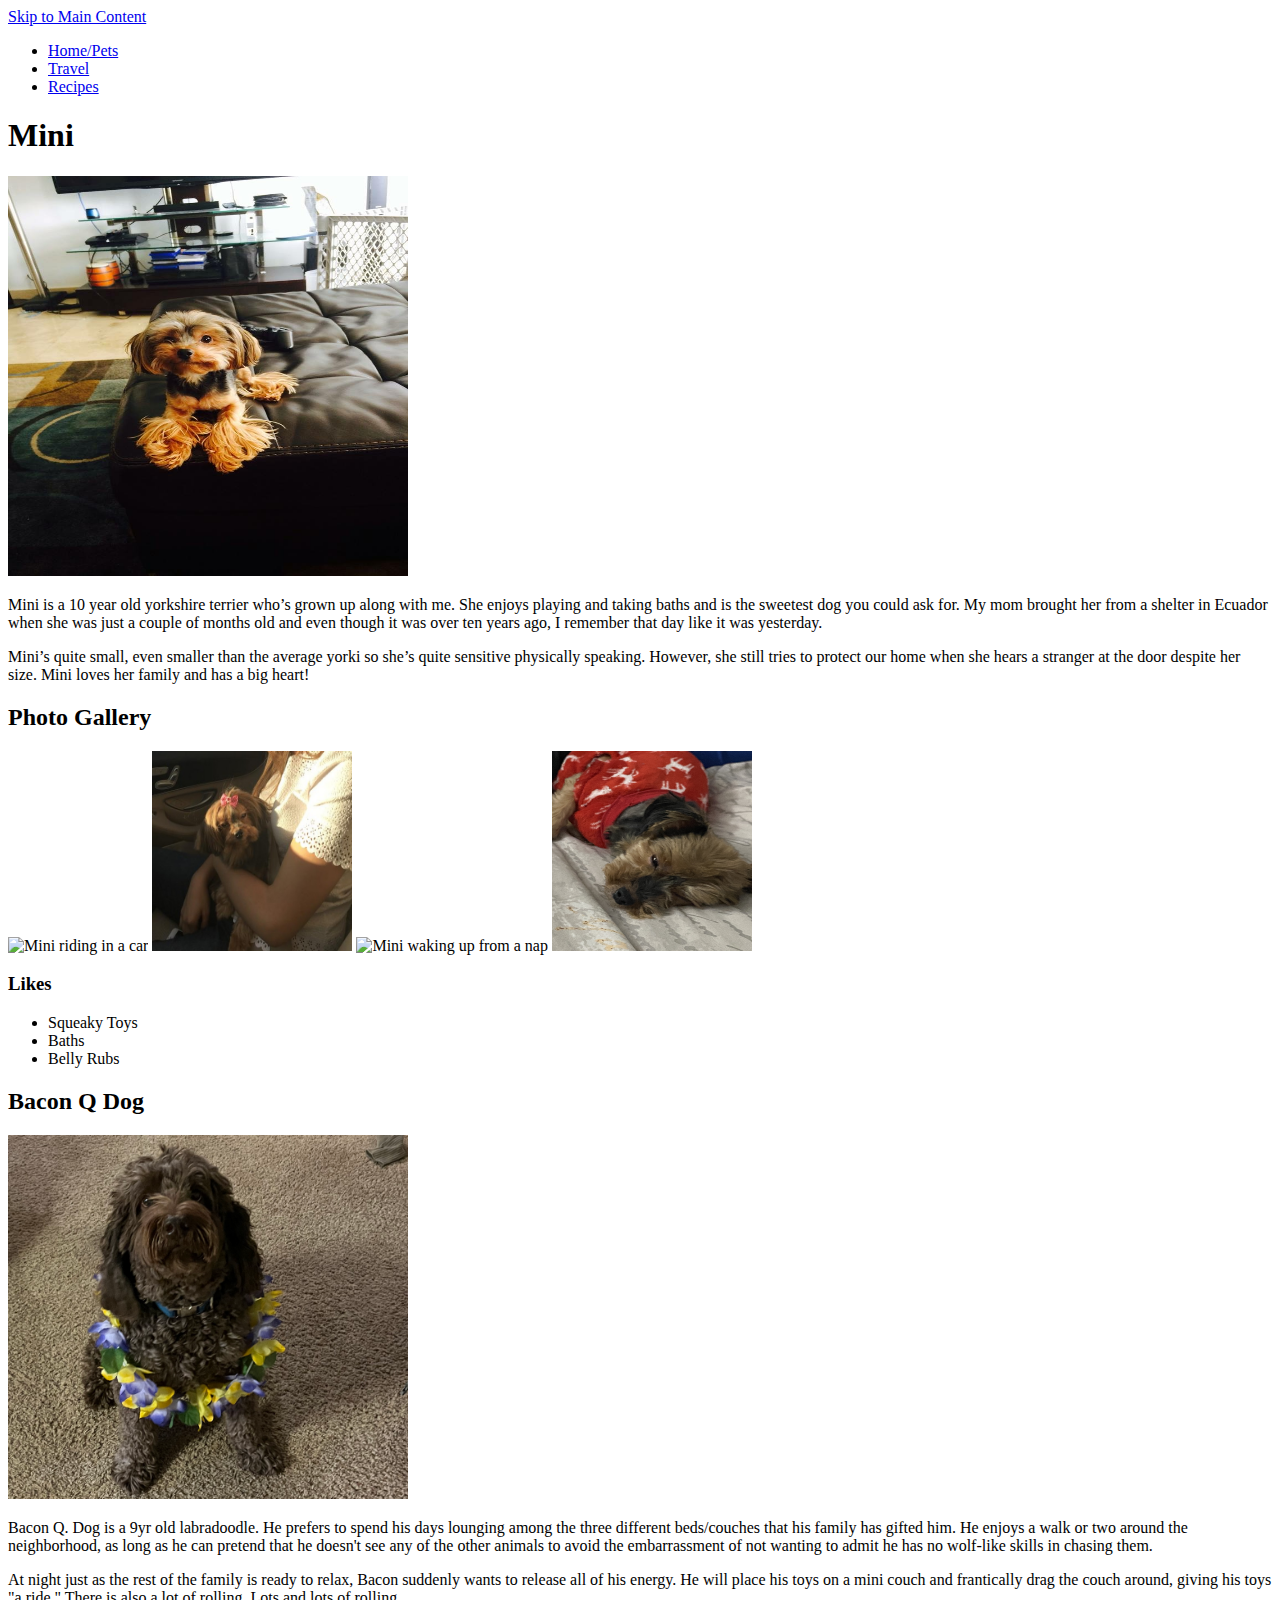
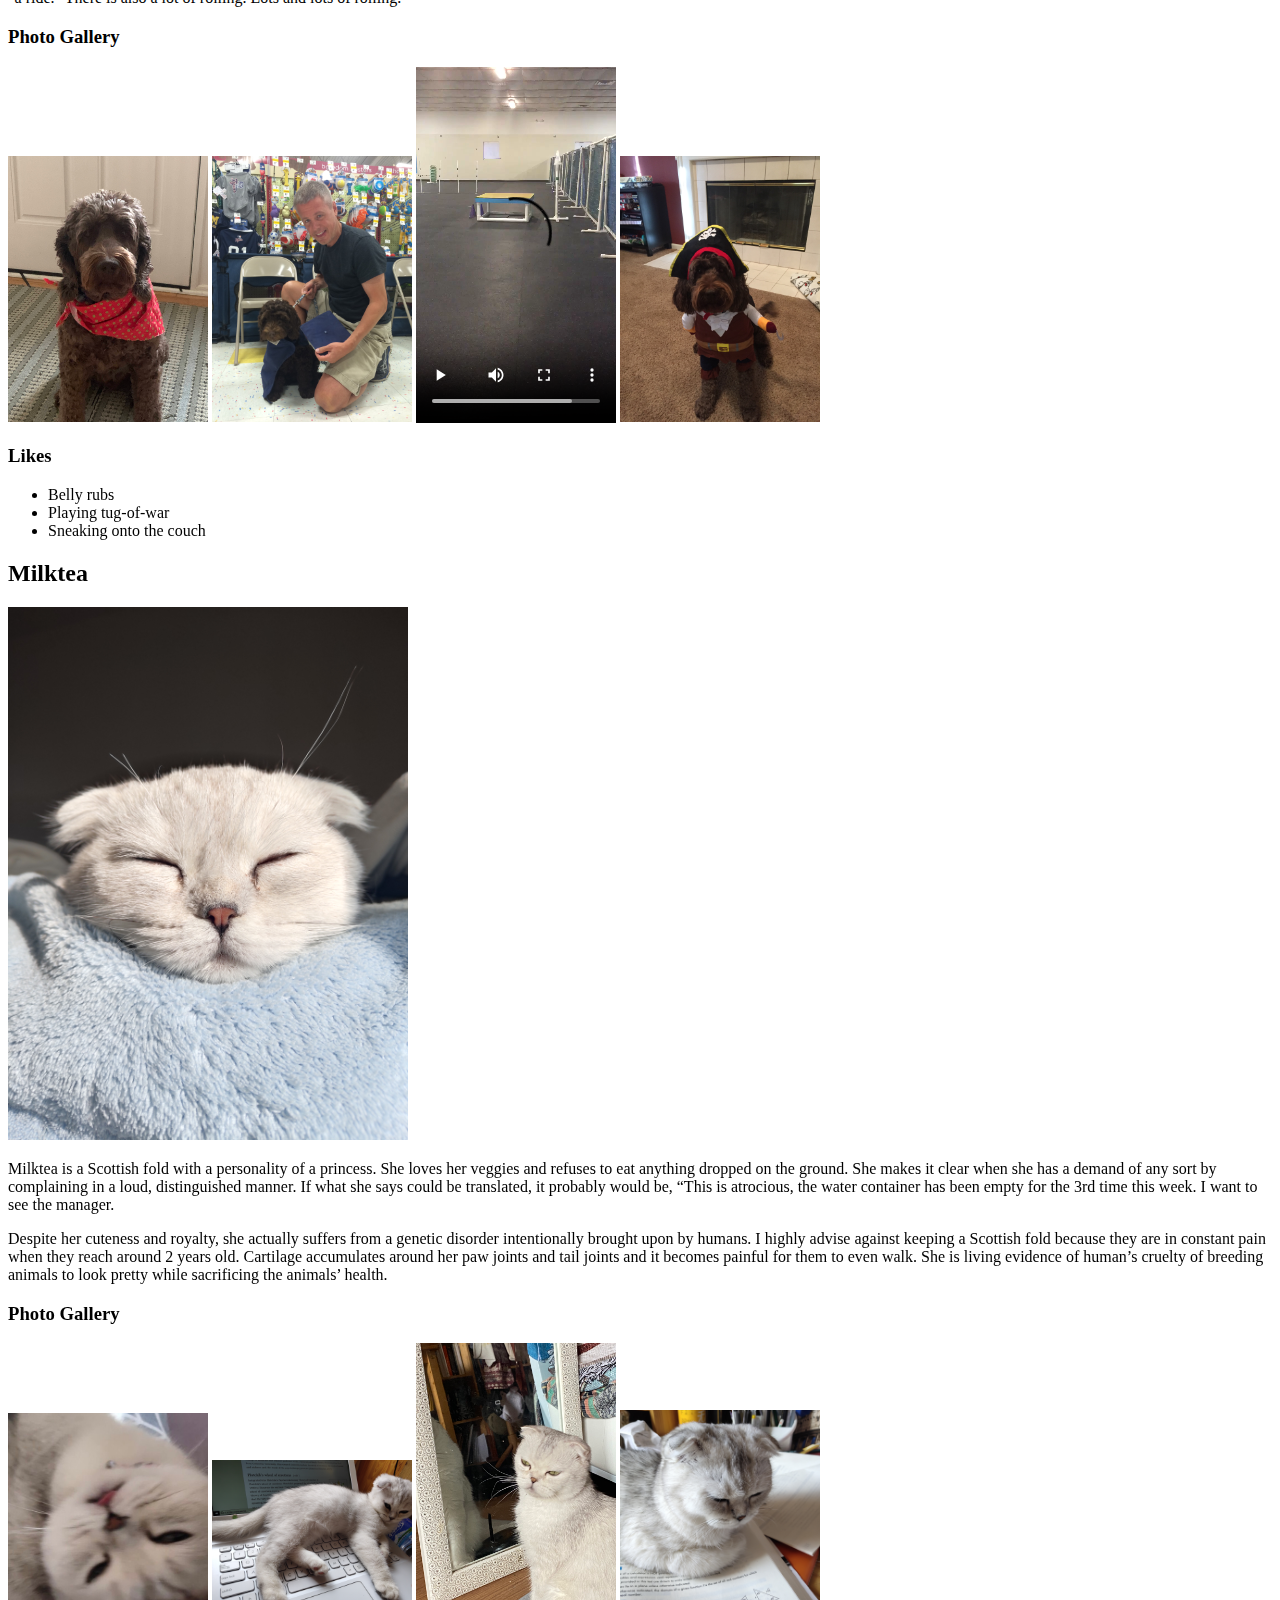
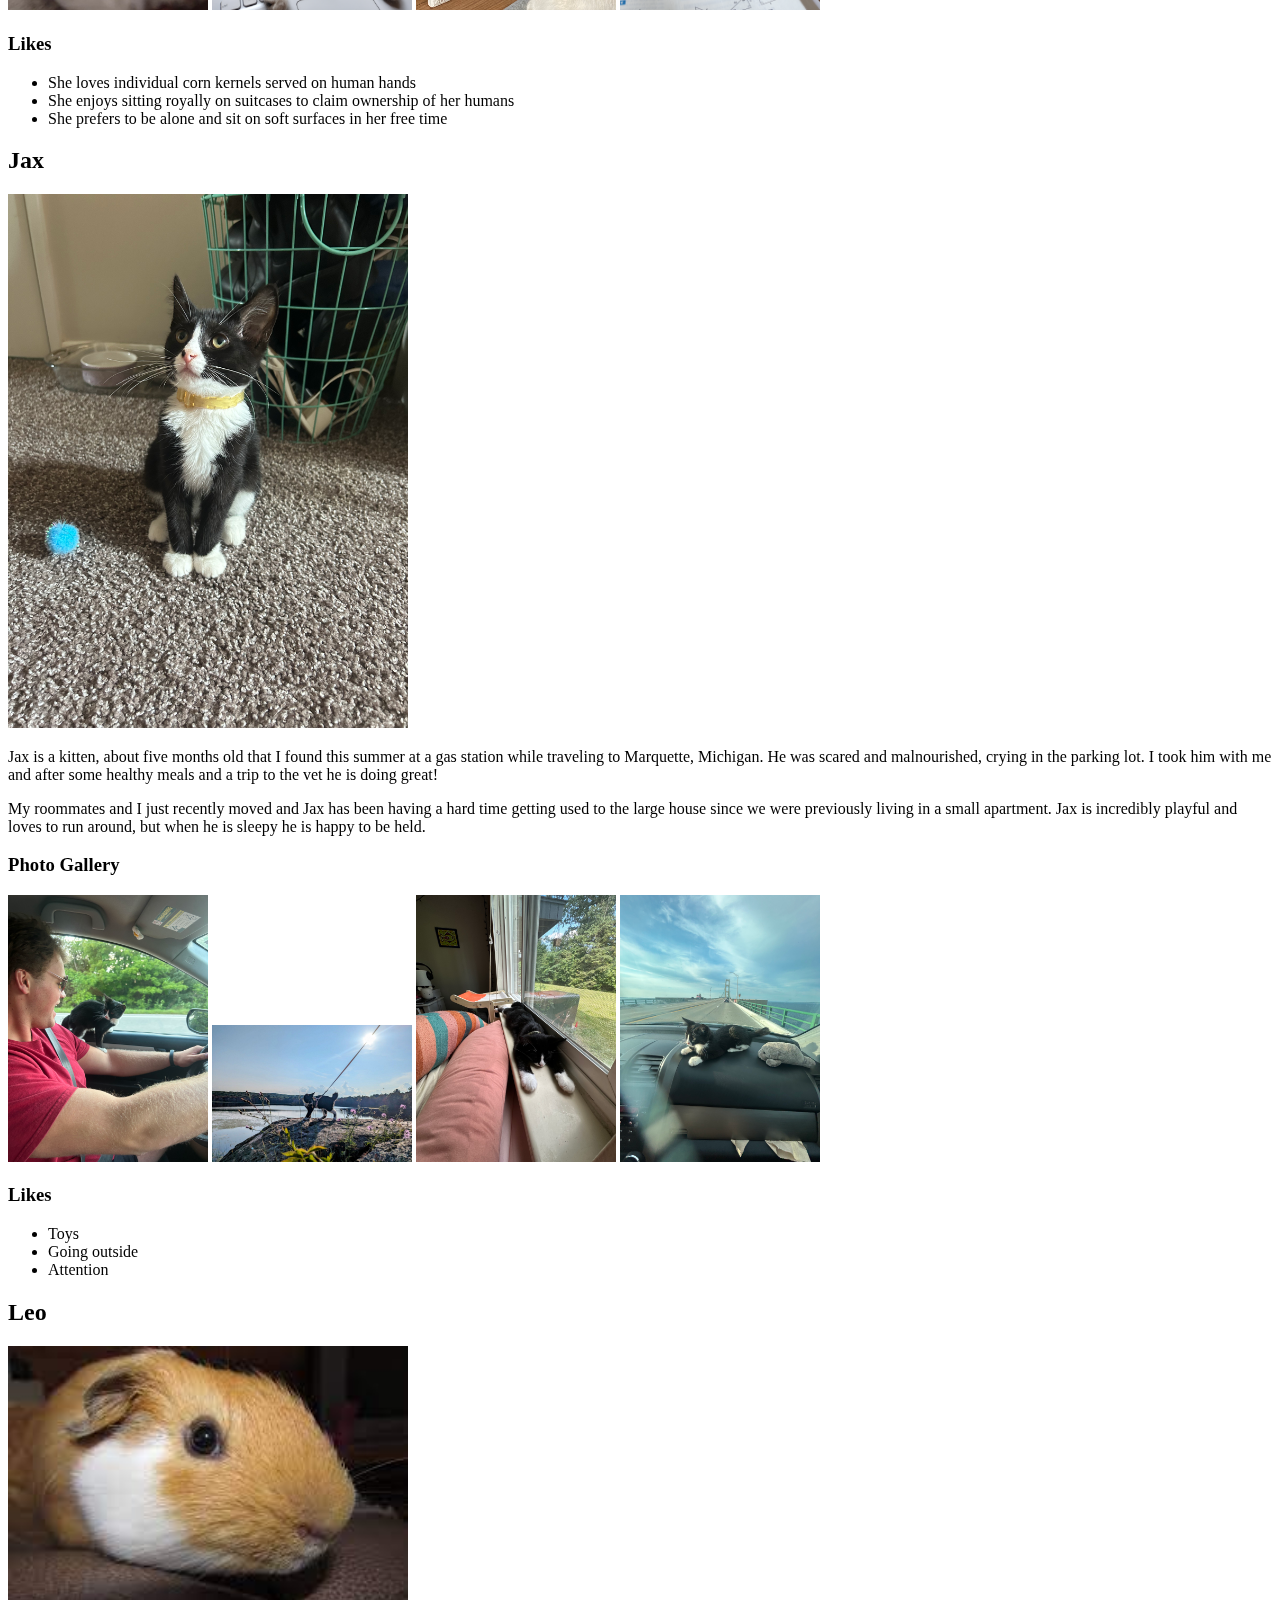
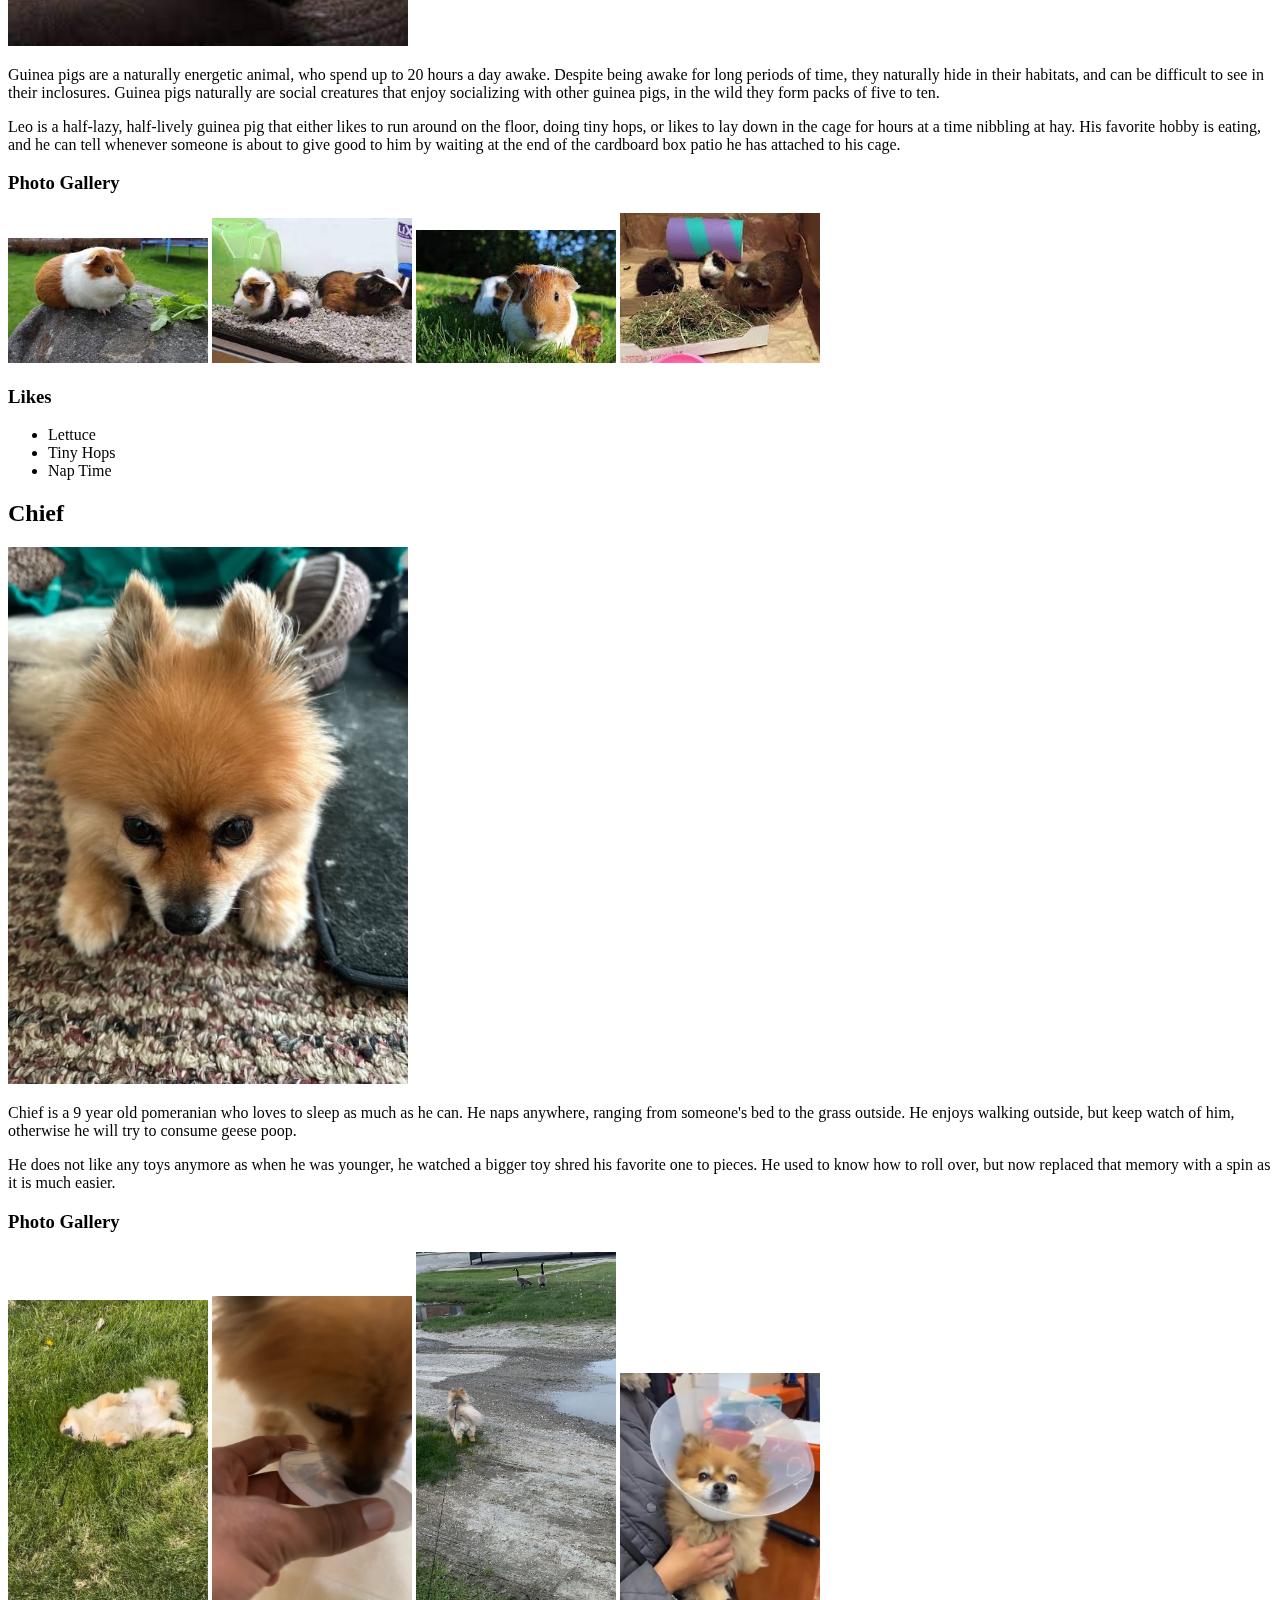
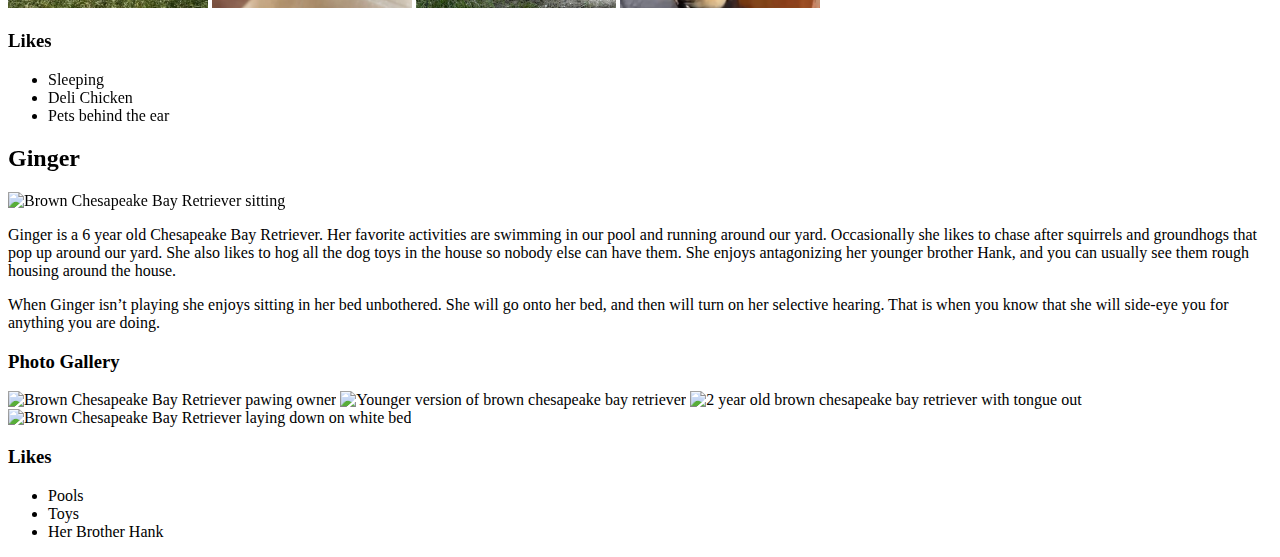
==== index.html @ eac0a446 "pushing html" ====
<!DOCTYPE html>
<html lang="en">
<head>
    <meta charset="UTF-8">
    <meta name="viewport" content="width=device-width, initial-scale=1.0">
    
    <title>Pets</title>
</head>
<body>
    <a href="#main">Skip to Main Content</a>
    <nav>
        <ul>
            <li><a href="index.html">Home/Pets</a></li>
            <li><a href="travel.html">Travel</a></li>
            <li><a href="recipes.html">Recipes</a></li>
        </ul>
    </nav>
    
    <main id = "main">  
        <div>
            <h1>Mini</h1>

            <img src = "miniPosing.JPG" alt = "Beautiful Yorkshire ready to strike" width = "400" height = "400">
            <p>Mini is a 10 year old yorkshire terrier who’s grown up along with me. She enjoys playing and taking baths and is the sweetest dog you could ask for. My mom brought her from a shelter in Ecuador when she was just a couple of months old and even though it was over ten years ago, I remember that day like it was yesterday.</p>

            <p>Mini’s quite small, even smaller than the average yorki so she’s quite sensitive physically speaking. However, she still tries to protect our home when she hears a stranger at the door despite her size. Mini loves her family and has a big heart!</p>
            
            <h2>Photo Gallery</h2>
            <img src = "mini.jpg" alt = "Mini riding in a car" width = "200" height = "200">
            <img src = "mini1.jpg" alt = "Mini being spoiled in a car" width = "200" height = "200">
            <img src = "mini2.jpg" alt = "Mini waking up from a nap" width = "200" height = "200">
            <img src = "mini3.jpg" alt = "Mini waking up from a nap again" width = "200" height = "200">
    
           <h3>Likes</h3>
            <ul> 
            <li>Squeaky Toys</li>
            <li>Baths</li>
            <li>Belly Rubs</li> </ul>
            
            
            <!--Alessandro Lorenzo-->
        </div>
        <div>
            <h2>Bacon Q Dog</h2>
            <img src="images/bacon.jpg" width = "400" alt="Brown labradoodle wearing colorful lei">

            <p>Bacon Q. Dog is a 9yr old labradoodle. He prefers to spend his days lounging among the three different beds/couches that his family has gifted him. He enjoys a walk or two around the neighborhood, as long as he can pretend that he doesn't see any of the other animals to avoid the embarrassment of not wanting to admit he has no wolf-like skills in chasing them.</p> 
            <P>At night just as the rest of the family is ready to relax, Bacon suddenly wants to release all of his energy. He will place his toys on a mini couch and frantically drag the couch around, giving his toys "a ride." There is also a lot of rolling. Lots and lots of rolling.</P>
            <h3>Photo Gallery</h3>
            <img src="images/bacon_bandana.JPG" width ="200" alt = "Brown labradoodle wearing an orange bandana">
            <img src="images/bacon_graduation.JPG"  width ="200" alt="Small labradoodle puppy wearing a graduation cap and gown">
            <video width="200"  controls>
                <source src="images/bacon_agility.mov">
                Your browser does not support the video tag.  This was a video of a girl and dog demonstrating a sit and stay procedure
            </video>
            <img src="images/bacon_halloween.JPG"  width ="200" alt="Brown labradoodle wearing a pirate costume">

            <h3>Likes</h3>
            <ul>
                <li>Belly rubs</li>
                <li>Playing tug-of-war</li>
                <li>Sneaking onto the couch</li>
            </ul>
            <!-- Colleen van Lent -->
        </div>
        <div>
        <h2>Milktea</h2>
            <img src="images/Main.JPG" width = "400" alt="Milktea taking nap">

            <p>Milktea is a Scottish fold with a personality of a princess. She loves her veggies and refuses to eat anything dropped on the ground. She makes it clear when she has a demand of any sort by complaining in a loud, distinguished manner. If what she says could be translated, it probably would be, “This is atrocious, the water container has been empty for the 3rd time this week. I want to see the manager.</p> 
            <P>Despite her cuteness and royalty, she actually suffers from a genetic disorder intentionally brought upon by humans. I highly advise against keeping a Scottish fold because they are in constant pain when they reach around 2 years old. Cartilage accumulates around her paw joints and tail joints and it becomes painful for them to even walk. She is living evidence of human’s cruelty of breeding animals to look pretty while sacrificing the animals’ health.  
            </P>
            <h3>Photo Gallery</h3>
            <img src="images/Milktea_comfy.jpg" width ="200" alt = "Milktea enjoying a good massage">
            <img src="images/Milktea_laptop.JPG"  width ="200" alt="Baby Milktea On Laptop">
            <img src="images/Milktea_mirror.jpeg"  width ="200" alt="VMilktea sighing at mirror">
            <img src="images/Milktea_catbox.JPG"  width ="200" alt="Milktea Catbox position">

            <h3>Likes</h3>
            <ul>
                <li>She loves individual corn kernels served on human hands</li>
                <li>She enjoys sitting royally on suitcases to claim ownership of her humans</li>
                <li>She prefers to be alone and sit on soft surfaces in her free time</li>
            </ul>
        </div>
        <div>
            <h2>Jax</h2>
            <img src="images/Jax.jpg" width = "400" alt="A black and white kitten sitting down and wearing a yellow collar.">

            <p>Jax is a kitten, about five months old that I found this summer at a gas station while traveling to Marquette, Michigan. He was scared and malnourished, crying in the parking lot. I took him with me and after some healthy meals and a trip to the vet he is doing great!
            </p> 
            <P>My roommates and I just recently moved and Jax has been having a hard time getting used to the large house since we were previously living in a small apartment. Jax is incredibly playful and loves to run around, but when he is sleepy he is happy to be held.  
            </P>
            <h3>Photo Gallery</h3>
            <img src="images/JaxandMax.jpg" width ="200" alt = "Black and white kitten standing on the driver’s arm while on a road trip.">
            <img src="images/JaxHarlowLake.jpg"  width ="200" alt="Black and white kitten on a leash standing on a rock above a lake. ">
            <img src="images/JaxSleeping.jpg"  width ="200" alt="Black and white kitten sleeping on a windowsill.">
            <img src="images/JaxDashboard.jpg"  width ="200" alt="Black and white kitten lying on the dashboard of a car while crossing the Mackinac Bridge. ">

            <h3>Likes</h3>
            <ul>
                <li>Toys</li>
                <li>Going outside</li>
                <li>Attention</li>
            </ul>
        </div>
        <div>
             <h2>Leo</h2>
            <img src="images/Leo_primary_photo.jpg" width = "400" alt="Guinea pig doing his best to smile for the camera">

            <p>Guinea pigs are a naturally energetic animal, who spend up to 20 hours a day awake. Despite being awake for long periods of time, they naturally hide in their habitats, and can be difficult to see in their inclosures.  Guinea pigs naturally are social creatures that enjoy socializing with other guinea pigs, in the wild they form packs of five to ten.
 
            </p> 
            <P>Leo is a half-lazy, half-lively guinea pig that either likes to run around on the floor, doing tiny hops, or likes to lay down in the cage for hours at a time nibbling at hay. His favorite hobby is eating, and he can tell whenever someone is about to give good to him by waiting at the end of the cardboard box patio he has attached to his cage.   
            </P>
            <h3>Photo Gallery</h3>
            <img src="images/Leo_greens.jpg" width ="200" alt = "Leo enjoying leafy greens">
            <img src="images/Leo_run.jpg"  width ="200" alt="Leo running across his cage as fast as he can.">
            <img src="images/Leo_smile.jpg"  width ="200" alt="Leo smiling for the camera">
            <img src="images/Leo_escape.jpg"  width ="200" alt="Leo socializing with other guinea pigs as they plan their escape">

            <h3>Likes</h3>
            <ul>
                <li>Lettuce</li>
                <li>Tiny Hops</li>
                <li>Nap Time</li>
            </ul>
        </div>
        <div>
            <h2>Chief</h2>
            <img src="images/chief.jpg" width = "400" alt="Pomeranian looking at camera with head bowed">

            <p>Chief is a 9 year old pomeranian who loves to sleep as much as he can. He naps anywhere, ranging from someone's bed to the grass outside. He enjoys walking outside, but keep watch of him, otherwise he will try to consume geese poop.
            </p> 
            <P>He does not like any toys anymore as when he was younger, he watched a bigger toy shred his favorite one to pieces. He used to know how to roll over, but now replaced that memory with a spin as it is much easier.   
            </P>
            <h3>Photo Gallery</h3>
            <img src="images/chief_sleeping.jpg" width ="200" alt = "Caramel pomeranian sleeping on his bed">
            <img src="images/chief_licking.jpg"  width ="200" alt="Caramel pomeranian reaching for a slice of chicken">
            <img src="images/chief_stare.jpg"  width ="200" alt="Caramel pomeranian resting with stomach exposed">
            <img src="images/chief_cone.jpg"  width ="200" alt="Caramel pomeranian with head poking through piece of bread">

            <h3>Likes</h3>
            <ul>
                <li>Sleeping</li>
                <li>Deli Chicken</li>
                <li>Pets behind the ear</li>
            </ul>
        </div>    
        <div>
            <h2>Ginger</h2>
            <img src="images/Ginger.jpg " width = "400" alt="Brown Chesapeake Bay Retriever sitting ">

            <p>Ginger is a 6 year old Chesapeake Bay Retriever. Her favorite activities are swimming in our pool and running around our yard. Occasionally she likes to chase after squirrels and groundhogs that pop up around our yard. She also likes to hog all the dog toys in the house so nobody else can have them. She enjoys antagonizing her younger brother Hank, and you can usually see them rough housing around the house. 
            </p> 
            <P>When Ginger isn’t playing she enjoys sitting in her bed unbothered. She will go onto her bed, and then will turn on her selective hearing. That is when you know that she will side-eye you for anything you are doing.   
            </P>
            <h3>Photo Gallery</h3>
            <img src="images/Ginger_Paw.jpg" width ="200" alt = "Brown Chesapeake Bay Retriever pawing owner">
            <img src="images/Ginger_Puppy.jpg"  width ="200" alt="Younger version of brown chesapeake bay retriever">
            <img src="images/Ginger_ToungeOut.jpg"  width ="200" alt="2 year old brown chesapeake bay retriever with tongue out">
            <img src="images/Ginger_gazing.jpg"  width ="200" alt="Brown Chesapeake Bay Retriever laying down on white bed ">

            <h3>Likes</h3>
            <ul>
                <li>Pools</li>
                <li>Toys</li>
                <li>Her Brother Hank</li>
            </ul>
        </div>
    </main>
   

</body>
</html>
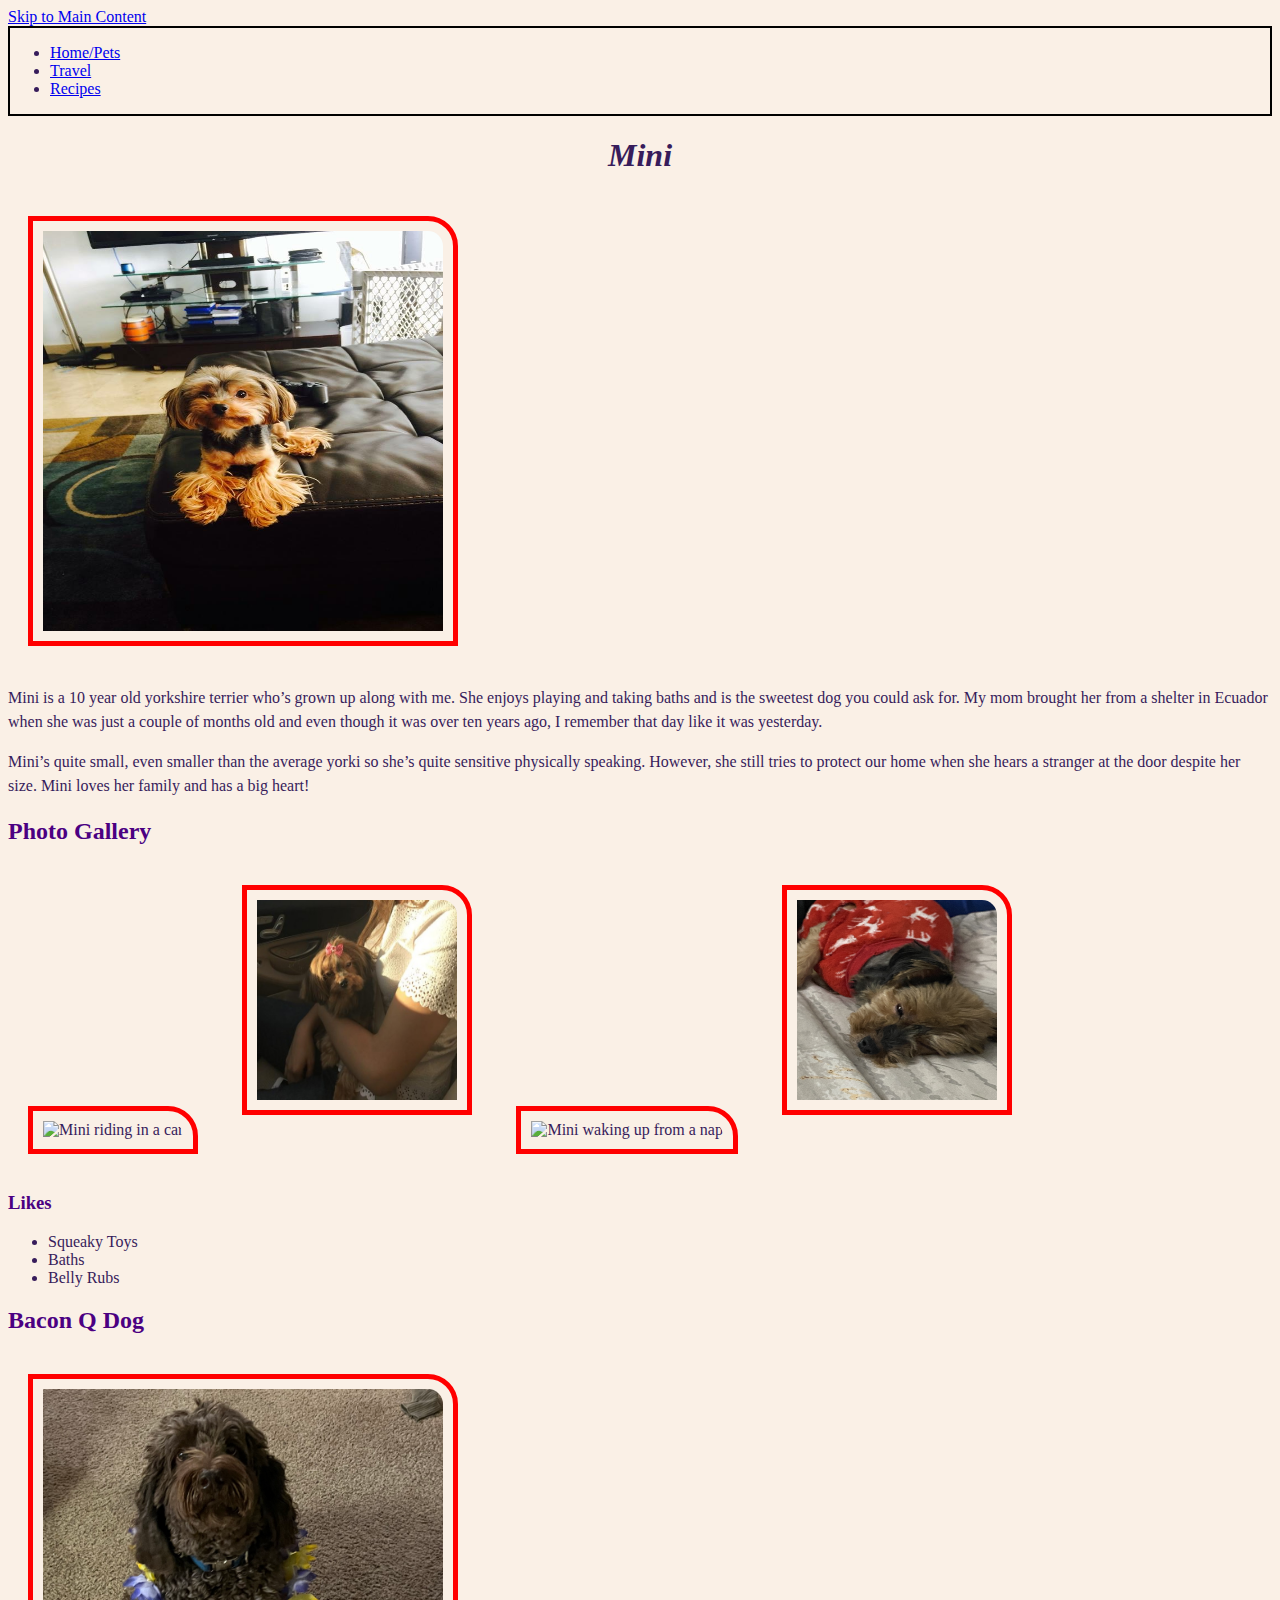
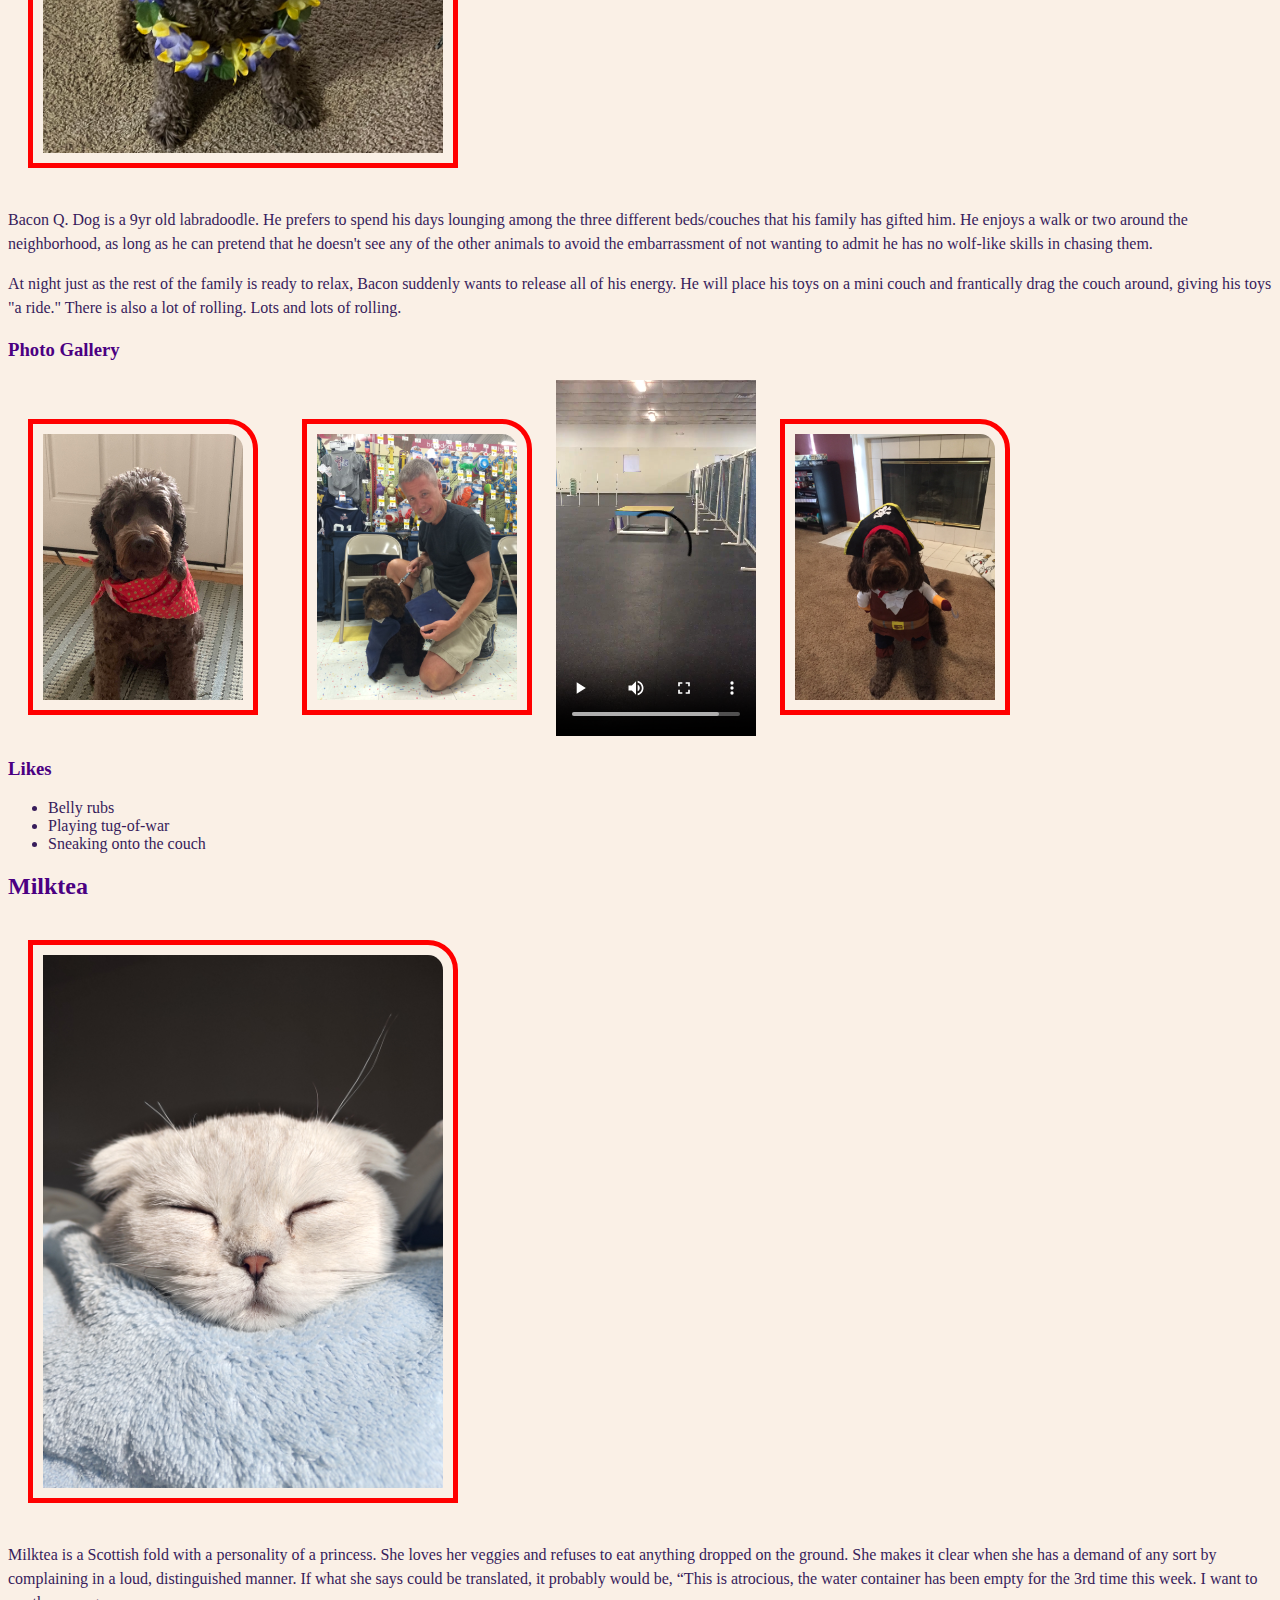
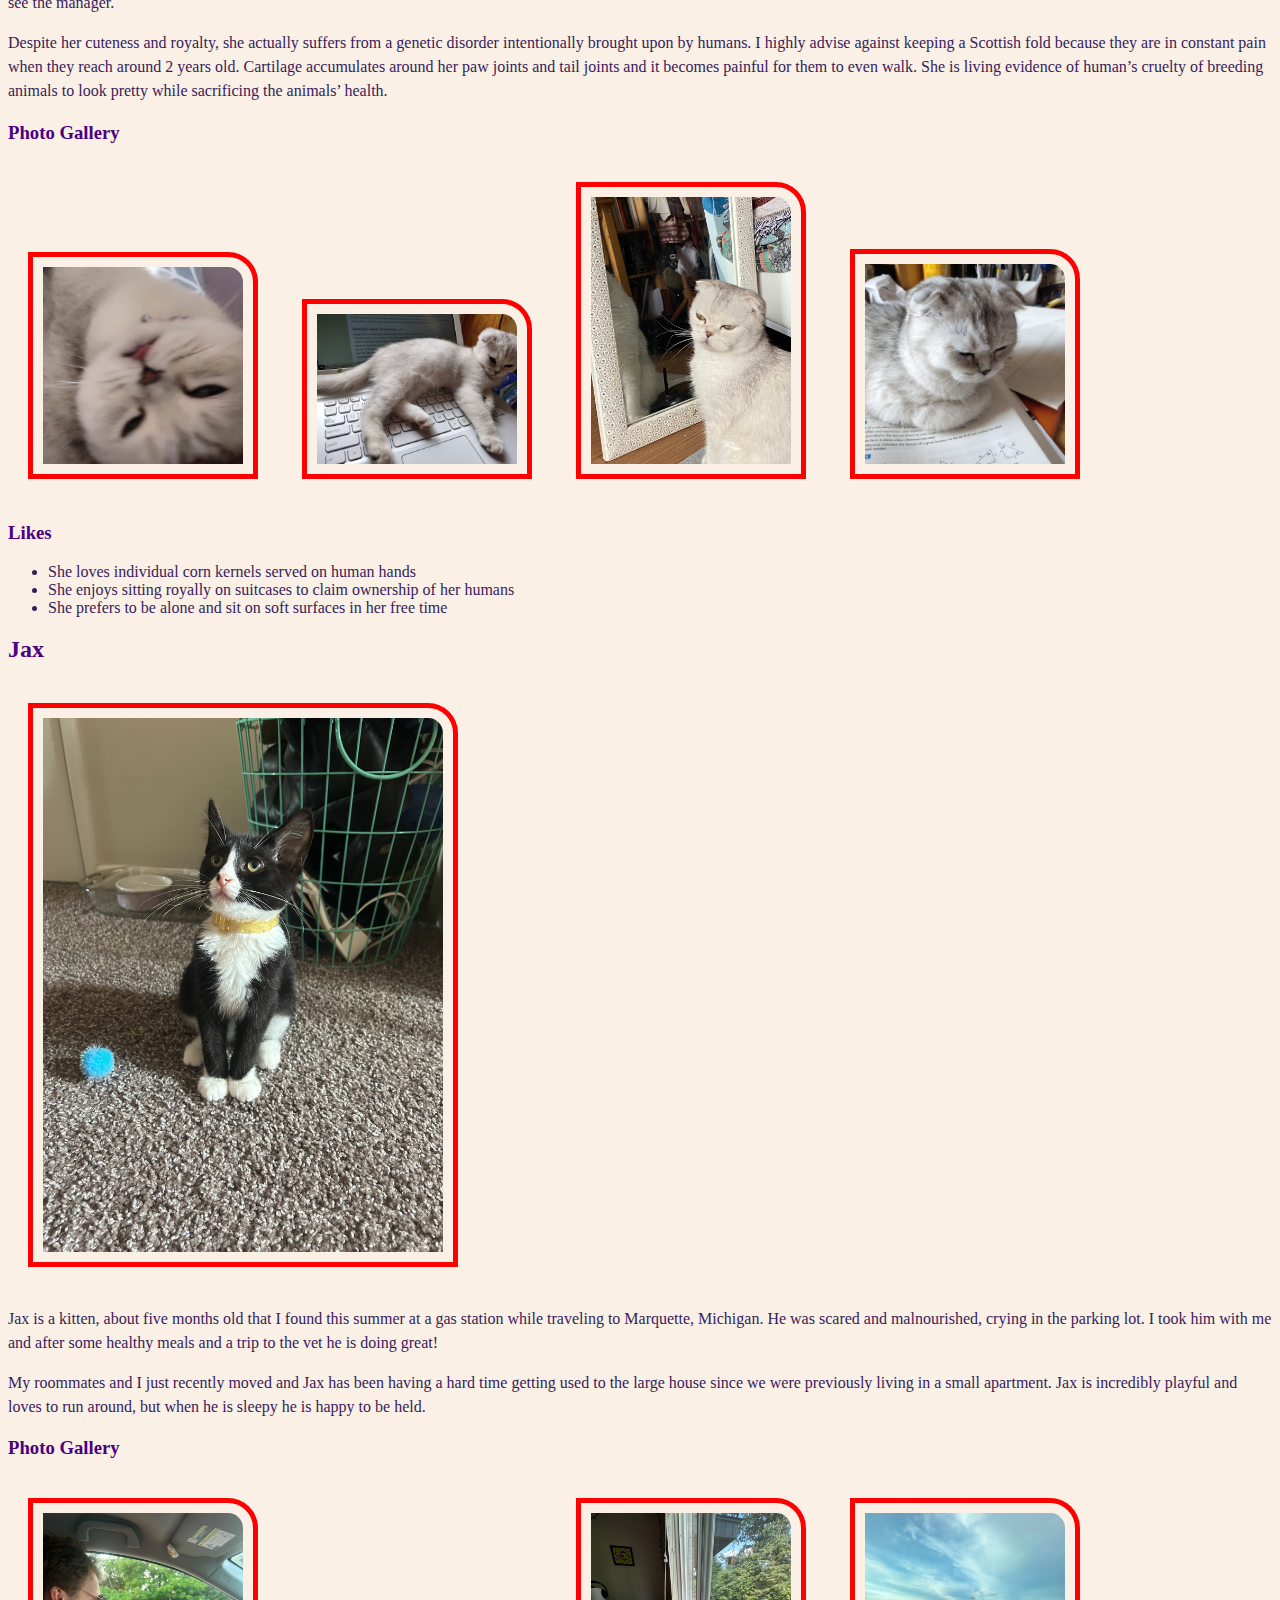
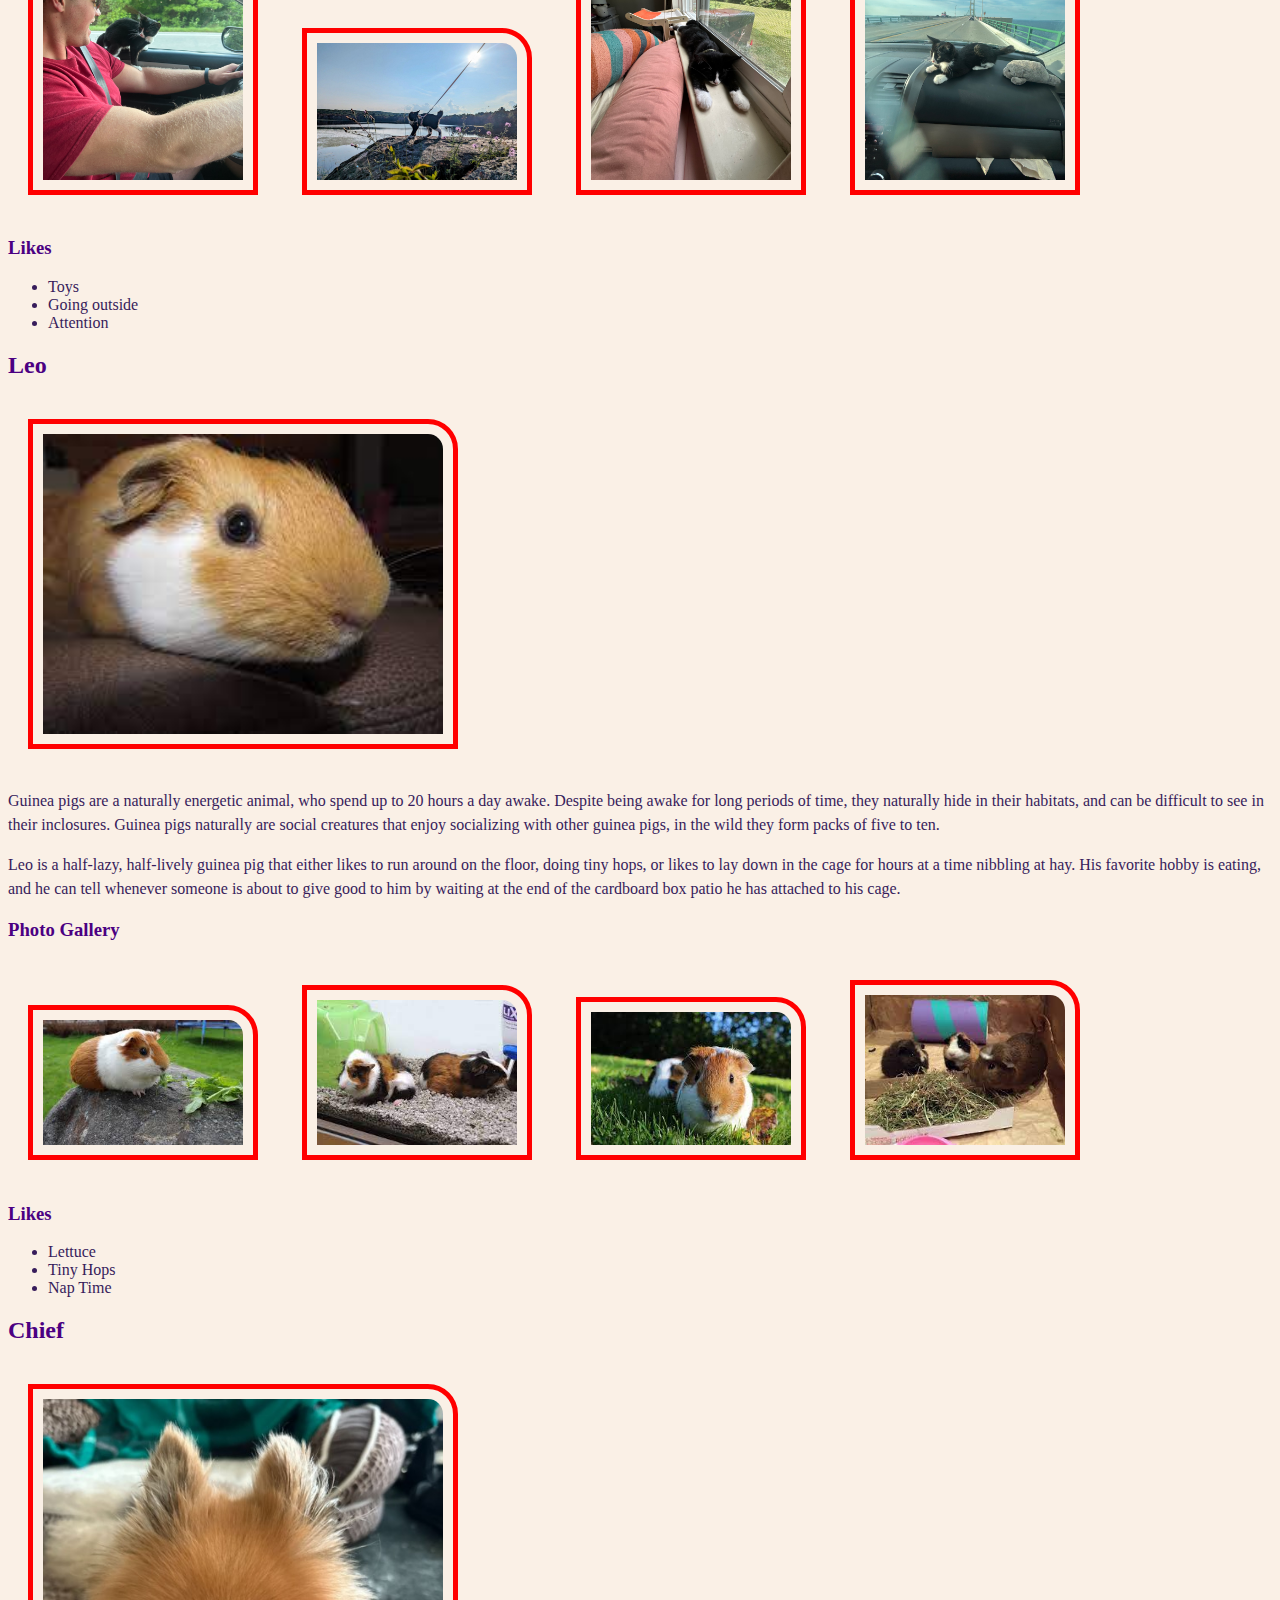
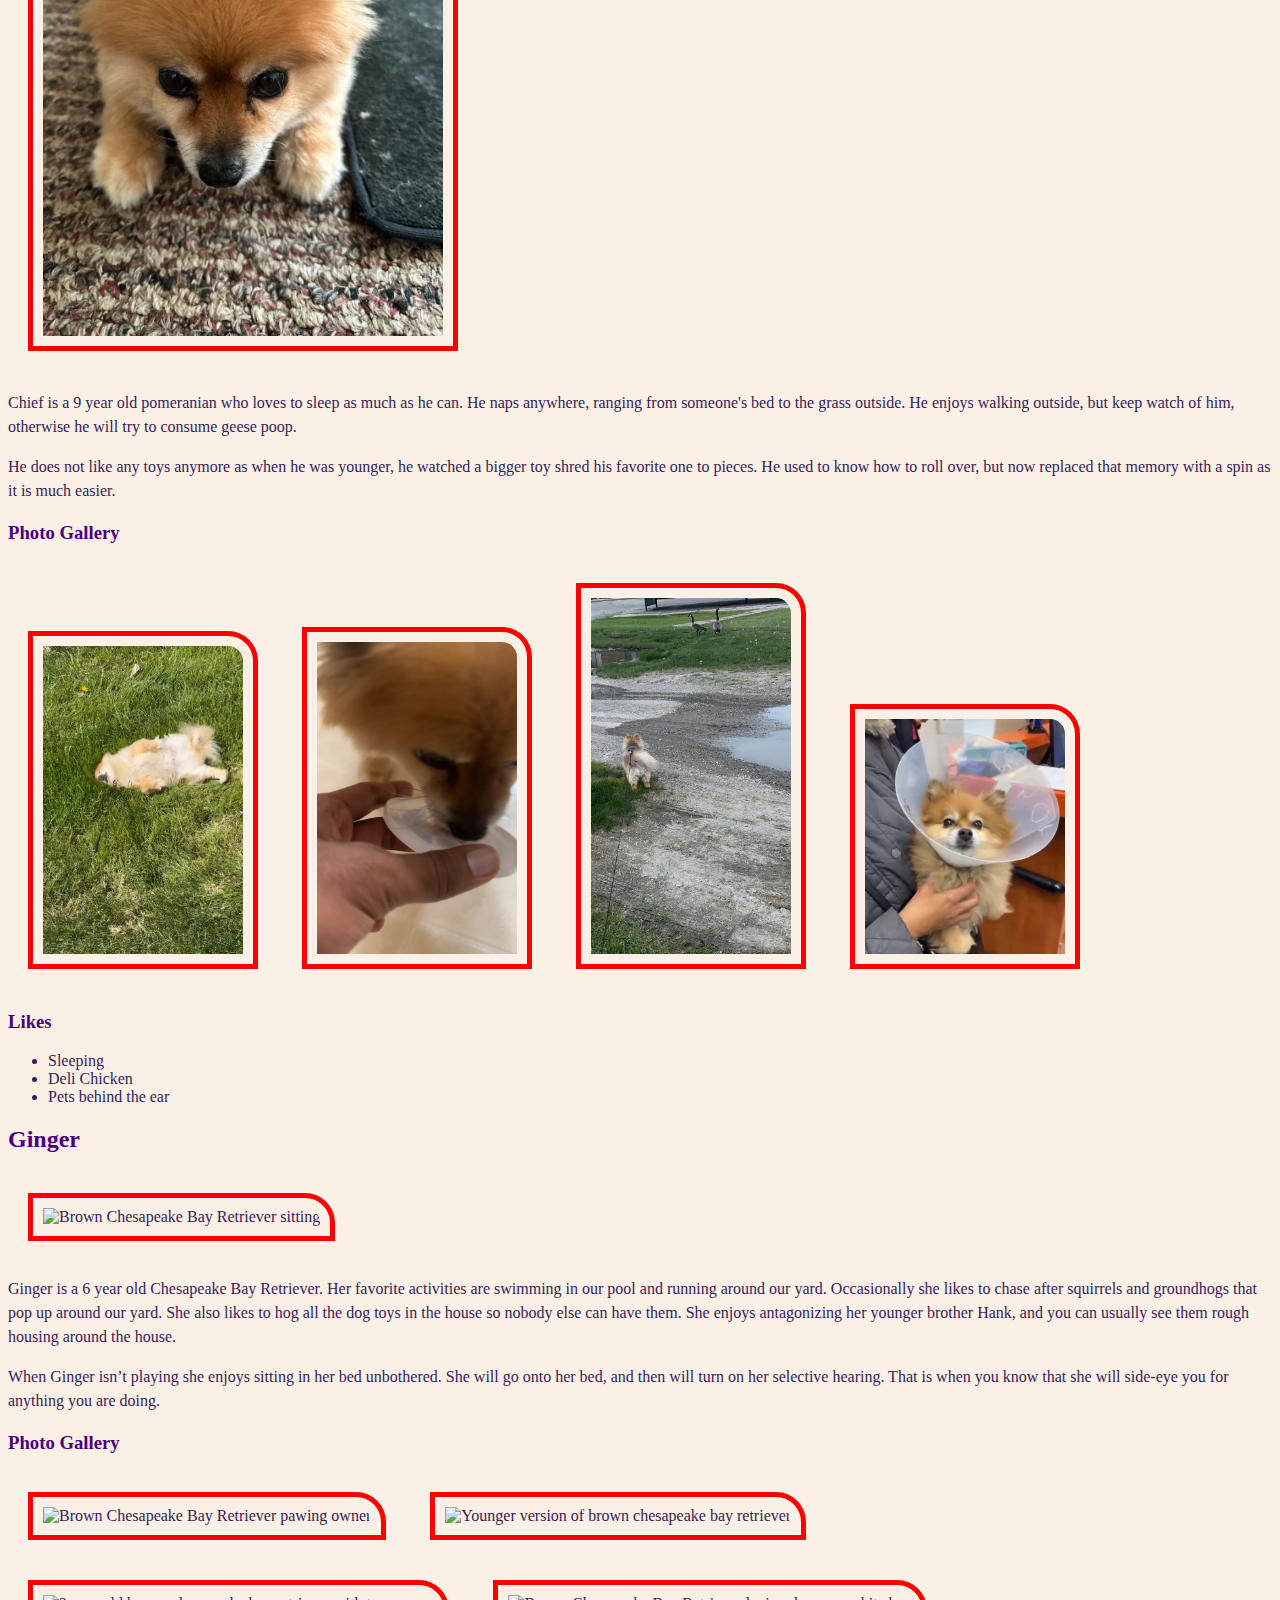
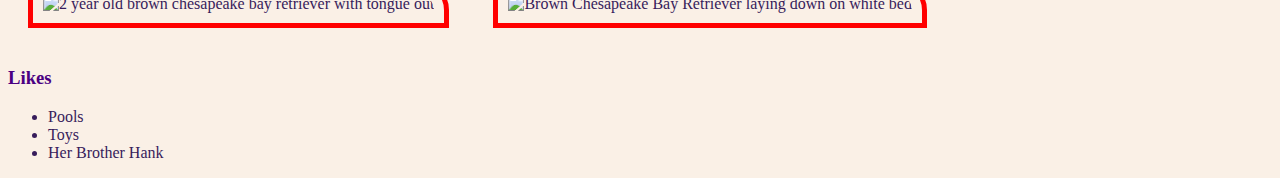
==== commit 152ccae2: "Update index.html" ====
--- a/index.html
+++ b/index.html
@@ -3,7 +3,7 @@
 <head>
     <meta charset="UTF-8">
     <meta name="viewport" content="width=device-width, initial-scale=1.0">
-    
+    <link rel="stylesheet" type="text/css" href="css/style.css">
     <title>Pets</title>
 </head>
 <body>
--- a/css/style.css
+++ b/css/style.css
@@ -0,0 +1,37 @@
+body {
+  background-color: linen;
+  color: #371c5b;
+}
+
+h1 {
+  font-family: Brush Script MT, Brush Script Std, cursive;
+  font-size: 30;
+  font-style: italic;
+  text-align: center;
+}
+
+h2, h3 {
+  font-family: Comic Sans MS, Comic Sans, cursive;
+  font-size: 20;
+  color: indigo;
+}
+
+p {
+  line-height: 1.5;
+}
+
+img {
+  border: 5px solid red;
+  padding: 10px;
+  margin: 20px;
+  border-top-right-radius: 30px;
+}
+
+list {
+  display: inline-block;
+  margin-left: 50px;
+}
+
+nav{
+  border: 2px solid black;
+}
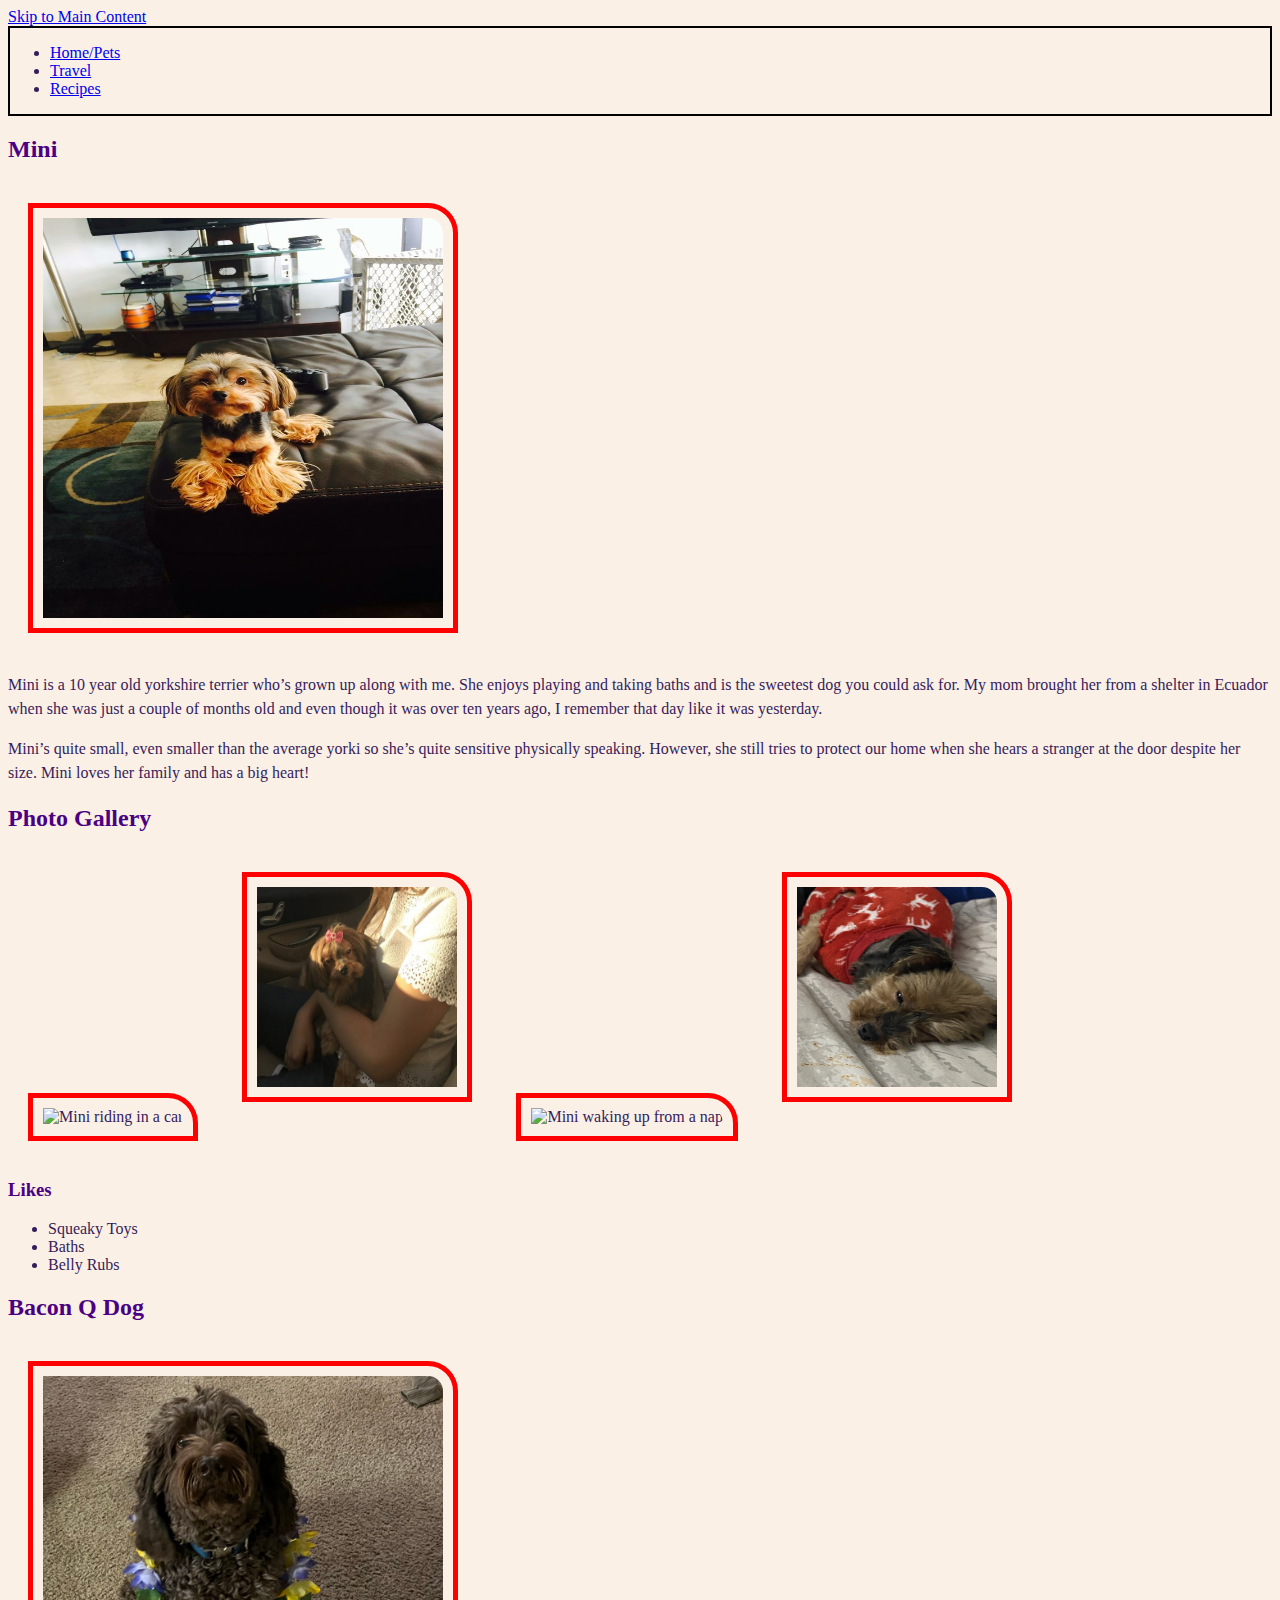
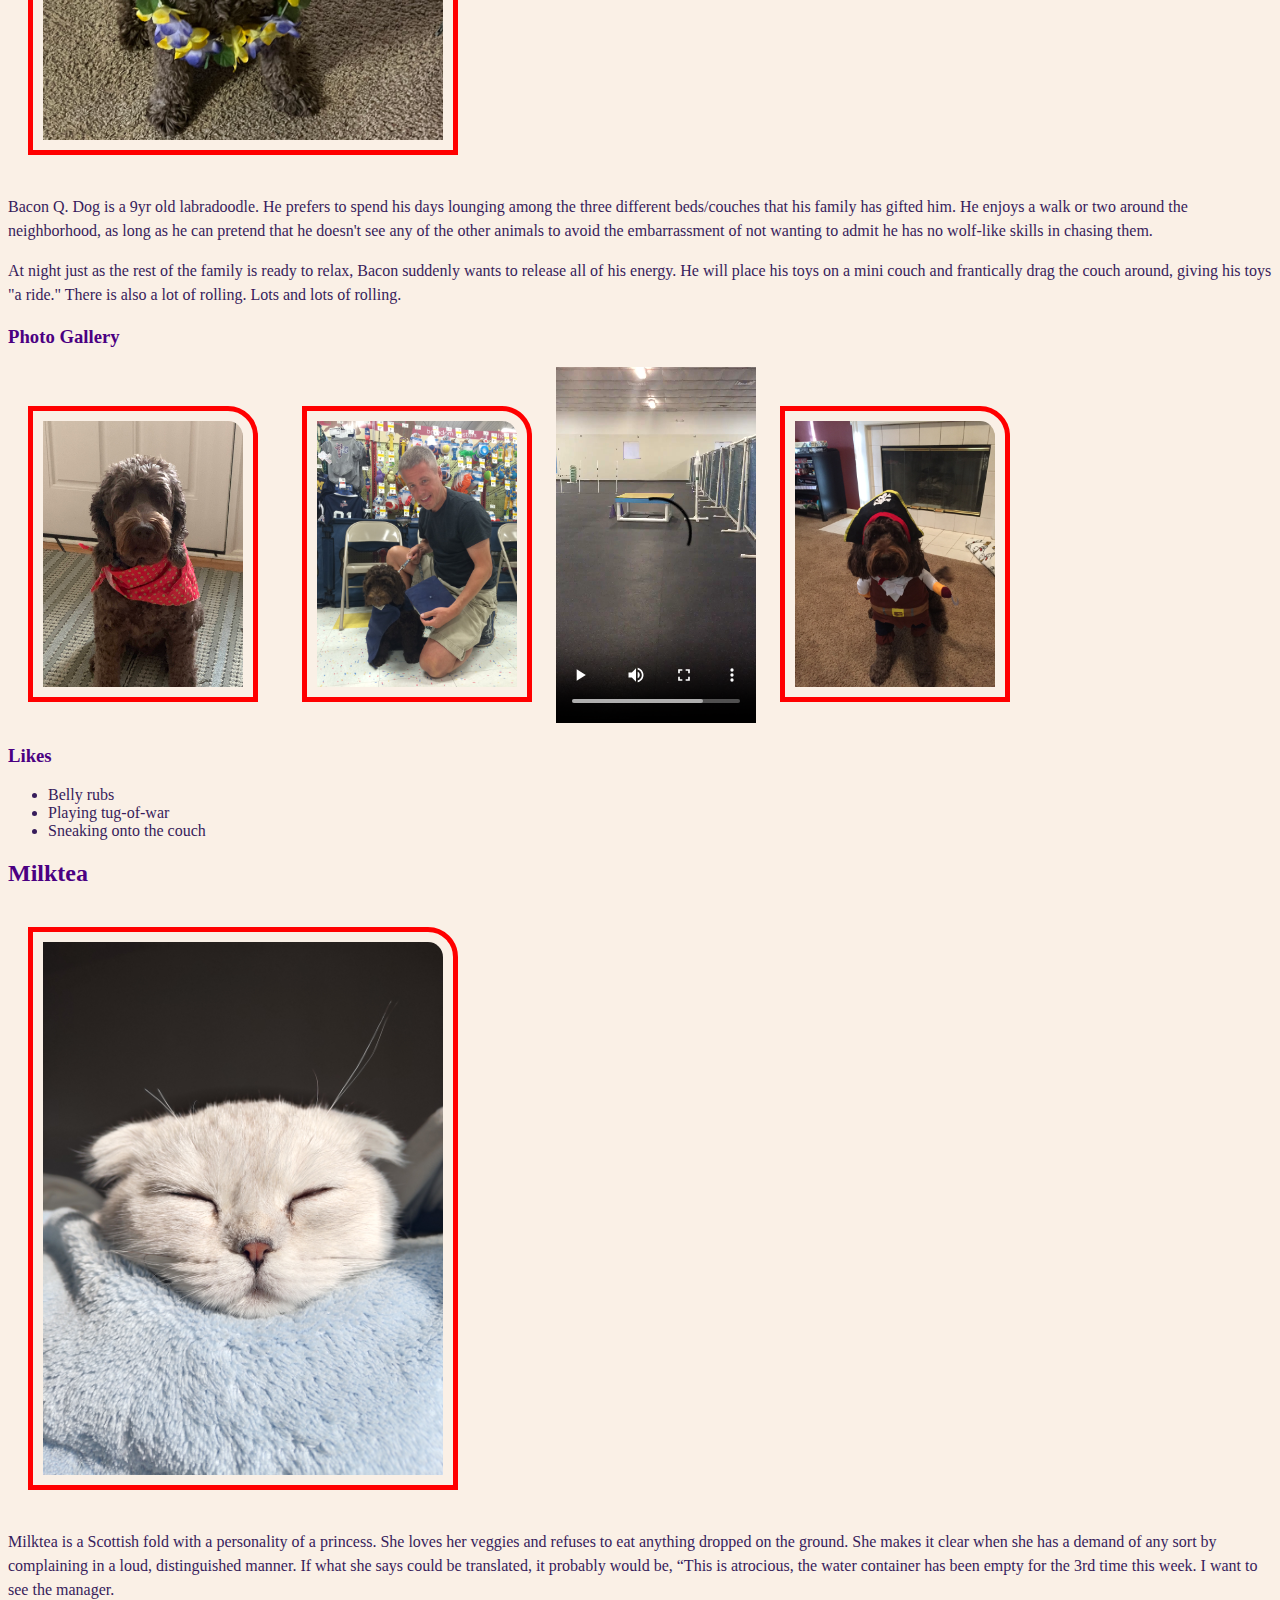
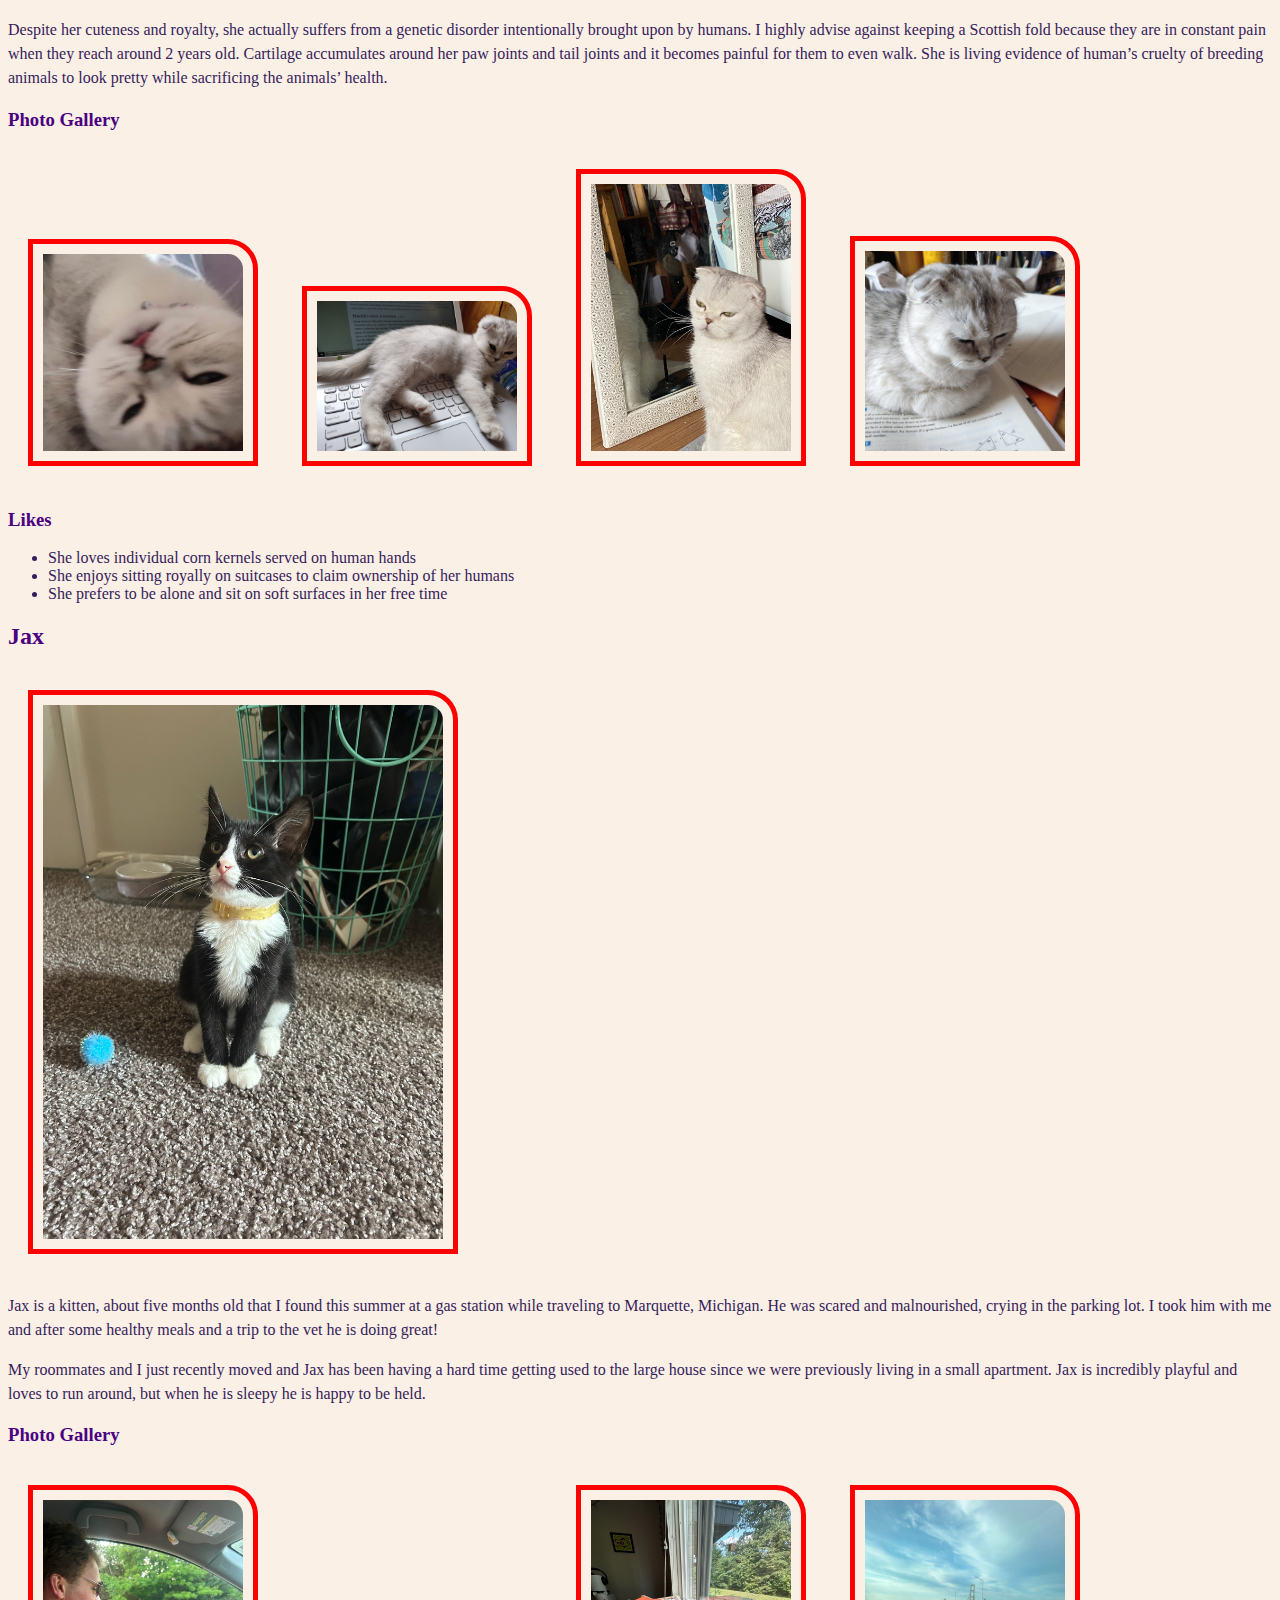
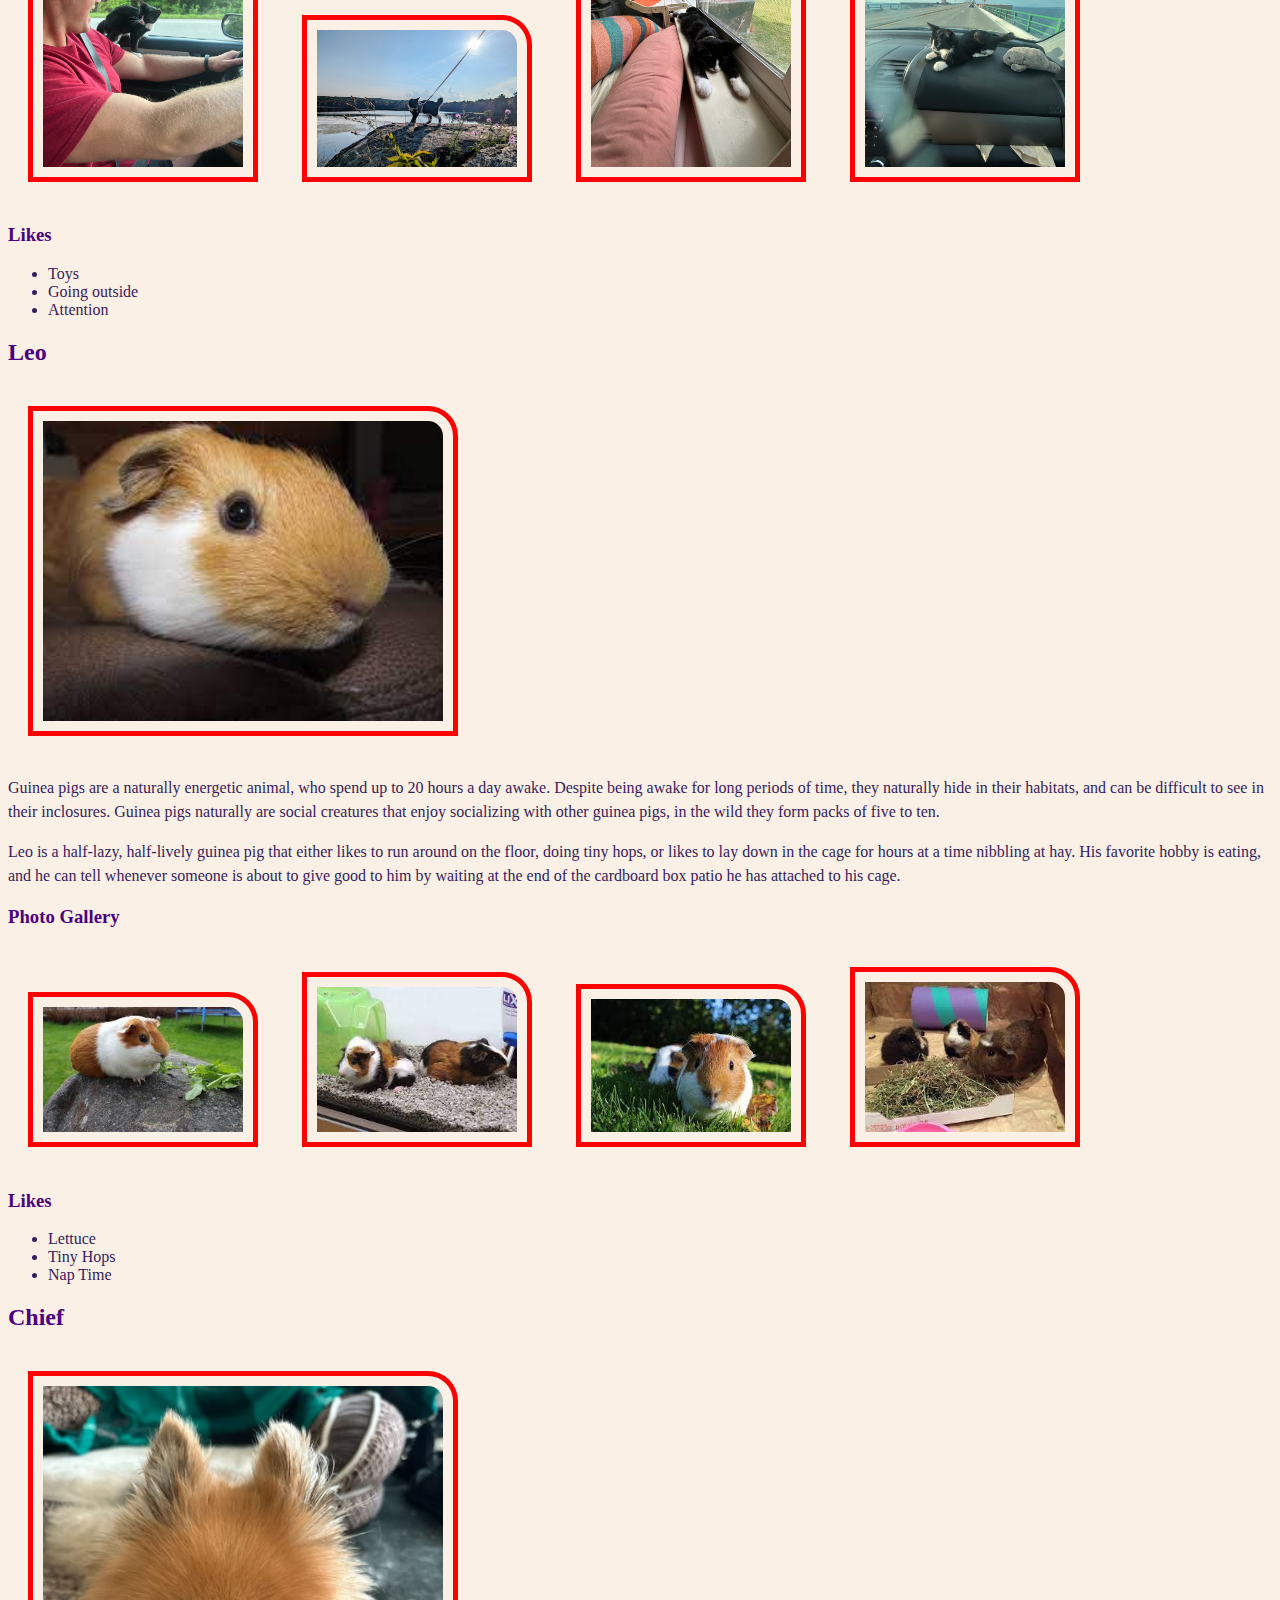
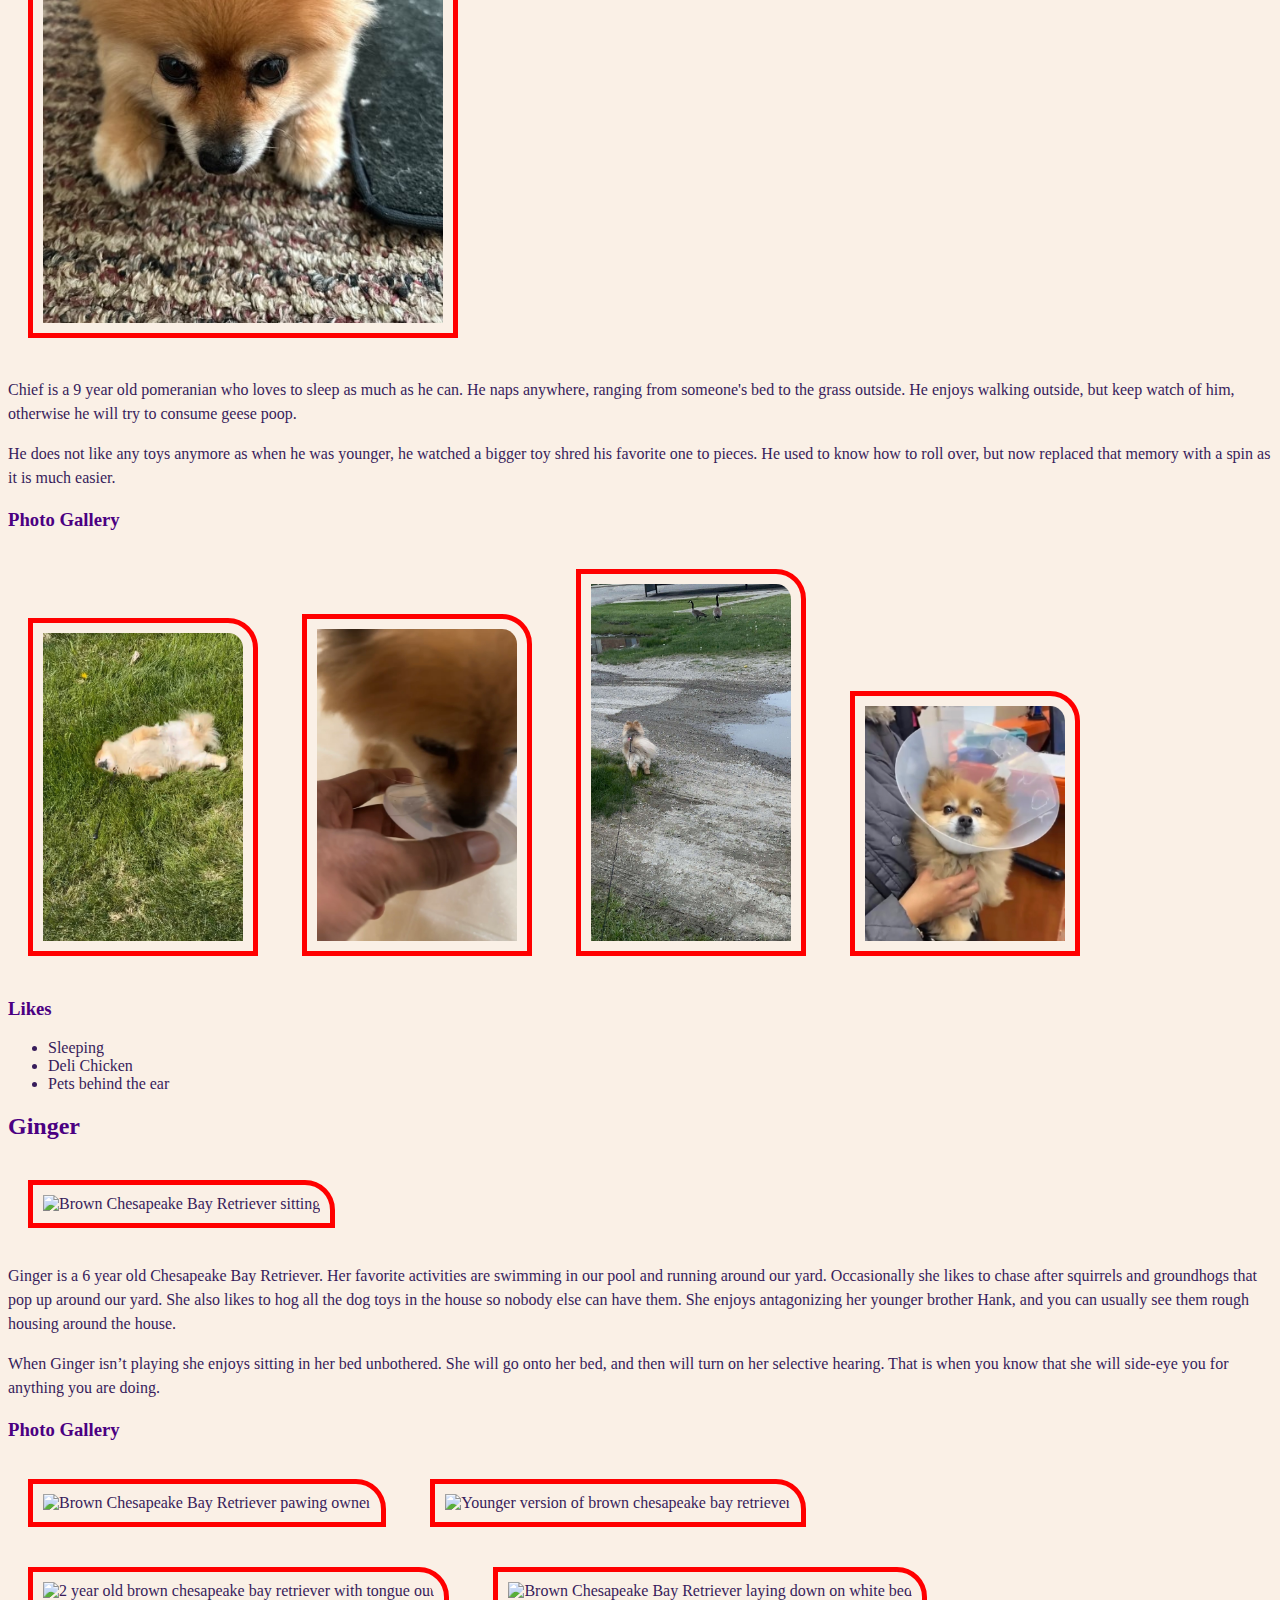
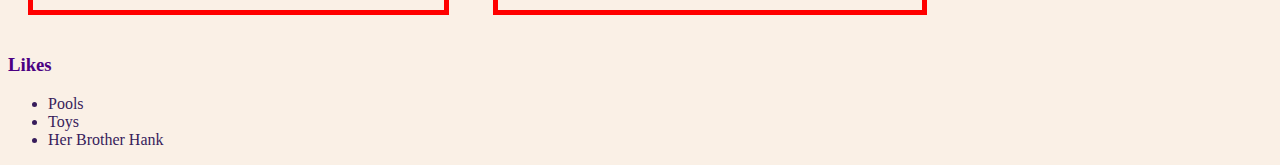
==== commit fc216cee: "Mobile" ====
--- a/index.html
+++ b/index.html
@@ -18,7 +18,7 @@
     
     <main id = "main">  
         <div>
-            <h1>Mini</h1>
+            <h2>Mini</h2>
 
             <img src = "miniPosing.JPG" alt = "Beautiful Yorkshire ready to strike" width = "400" height = "400">
             <p>Mini is a 10 year old yorkshire terrier who’s grown up along with me. She enjoys playing and taking baths and is the sweetest dog you could ask for. My mom brought her from a shelter in Ecuador when she was just a couple of months old and even though it was over ten years ago, I remember that day like it was yesterday.</p>
--- a/css/style.css
+++ b/css/style.css
@@ -35,3 +35,33 @@
 nav{
   border: 2px solid black;
 }
+
+/* Media query for screens smaller than 768px (e.g., mobile devices) */
+@media (max-width: 768px) {
+  body {
+    font-size: 16px;
+  }
+  
+  h1 {
+    font-size: 24px;
+  }
+  
+  h2, h3 {
+    font-size: 18px;
+  }
+  
+  img {
+    border: 3px solid red;
+    padding: 5px;
+    margin: 10px;
+  }
+  
+  list {
+    display: block;
+    margin-left: 0;
+  }
+  
+  nav {
+    border: 1px solid black;
+  }
+}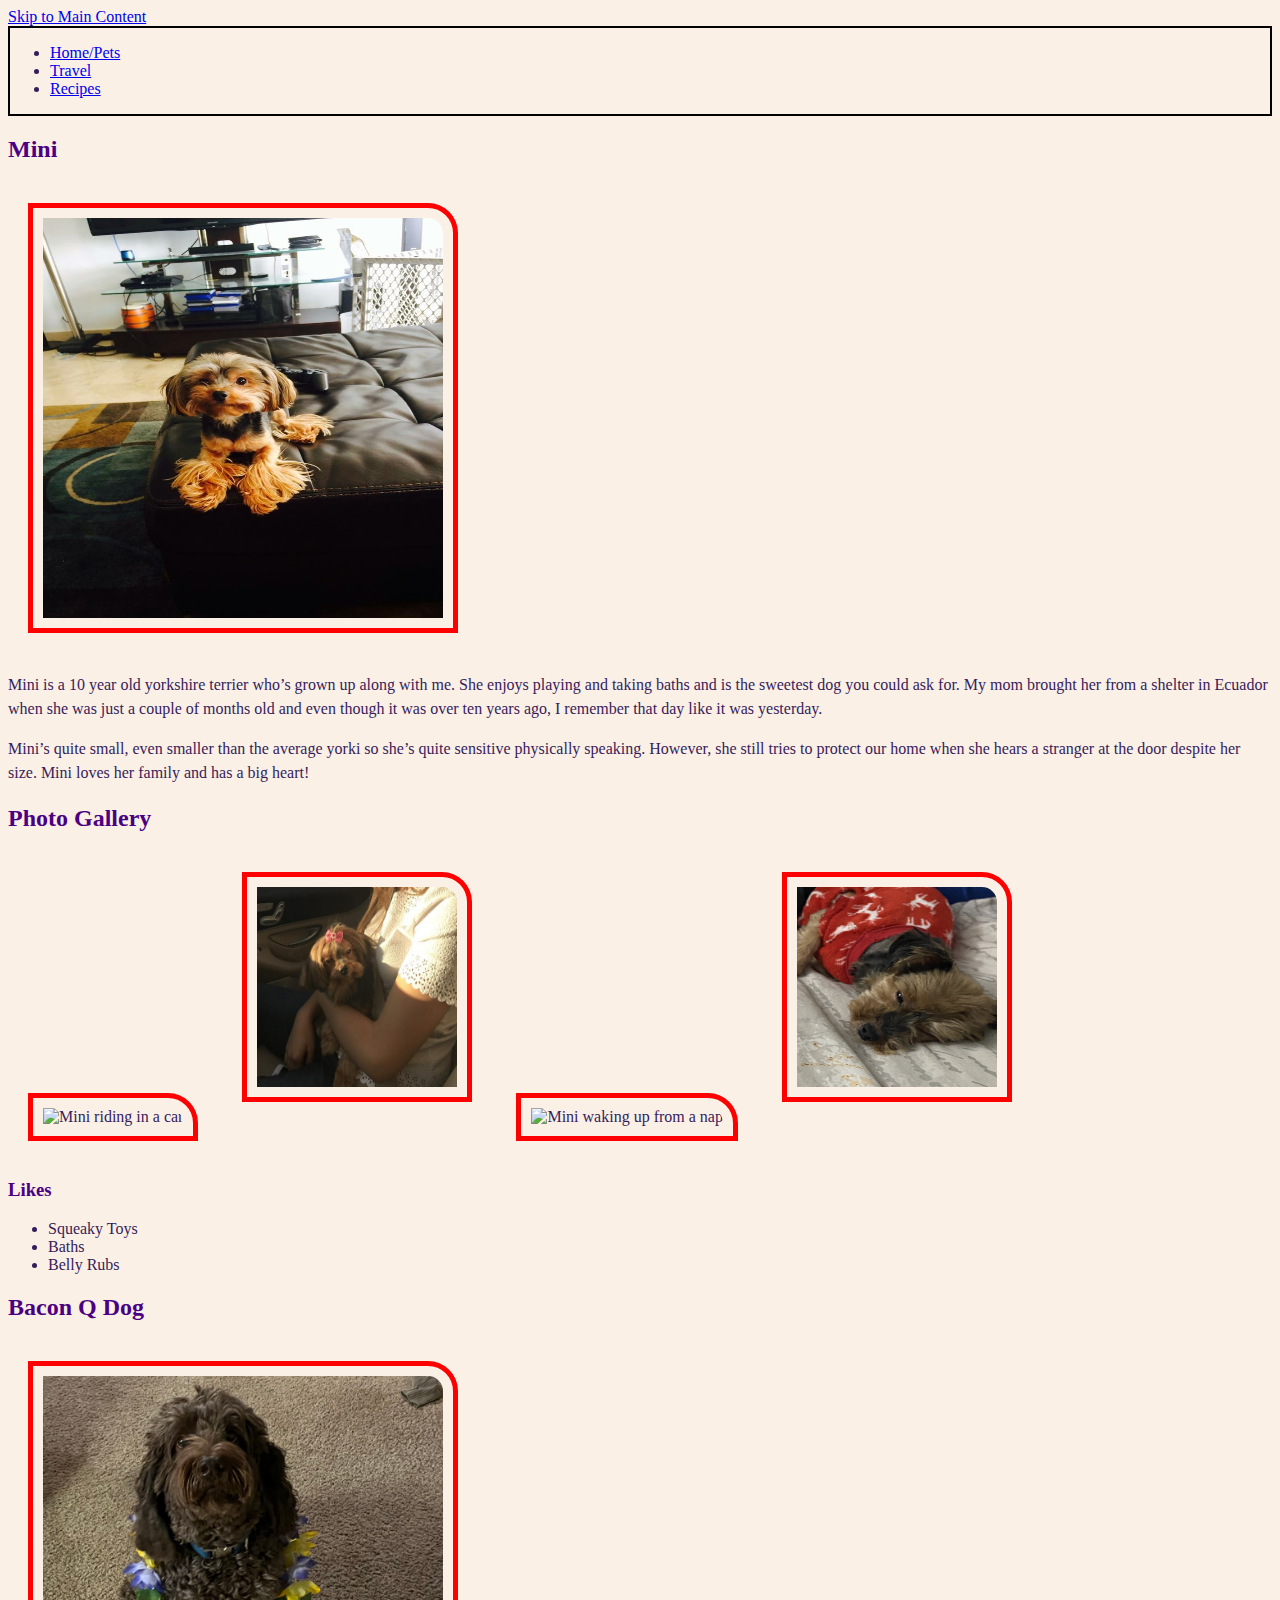
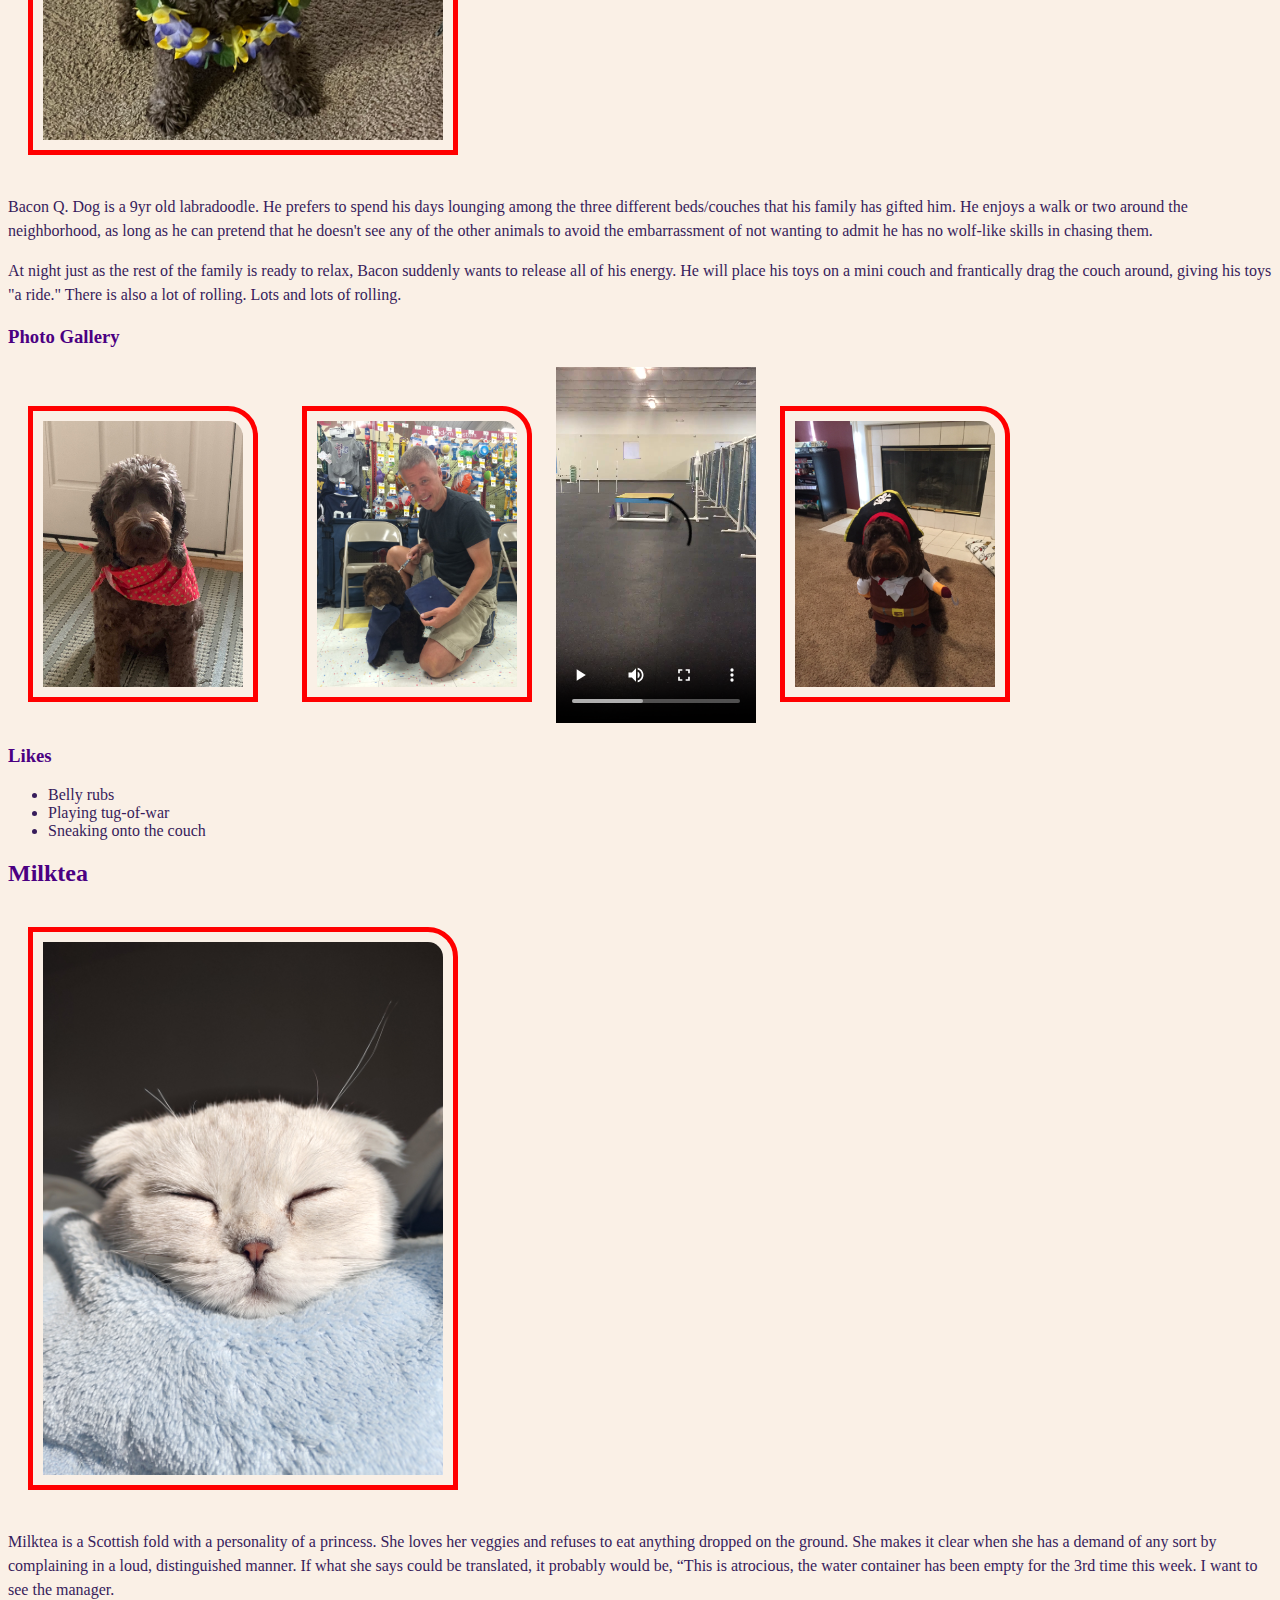
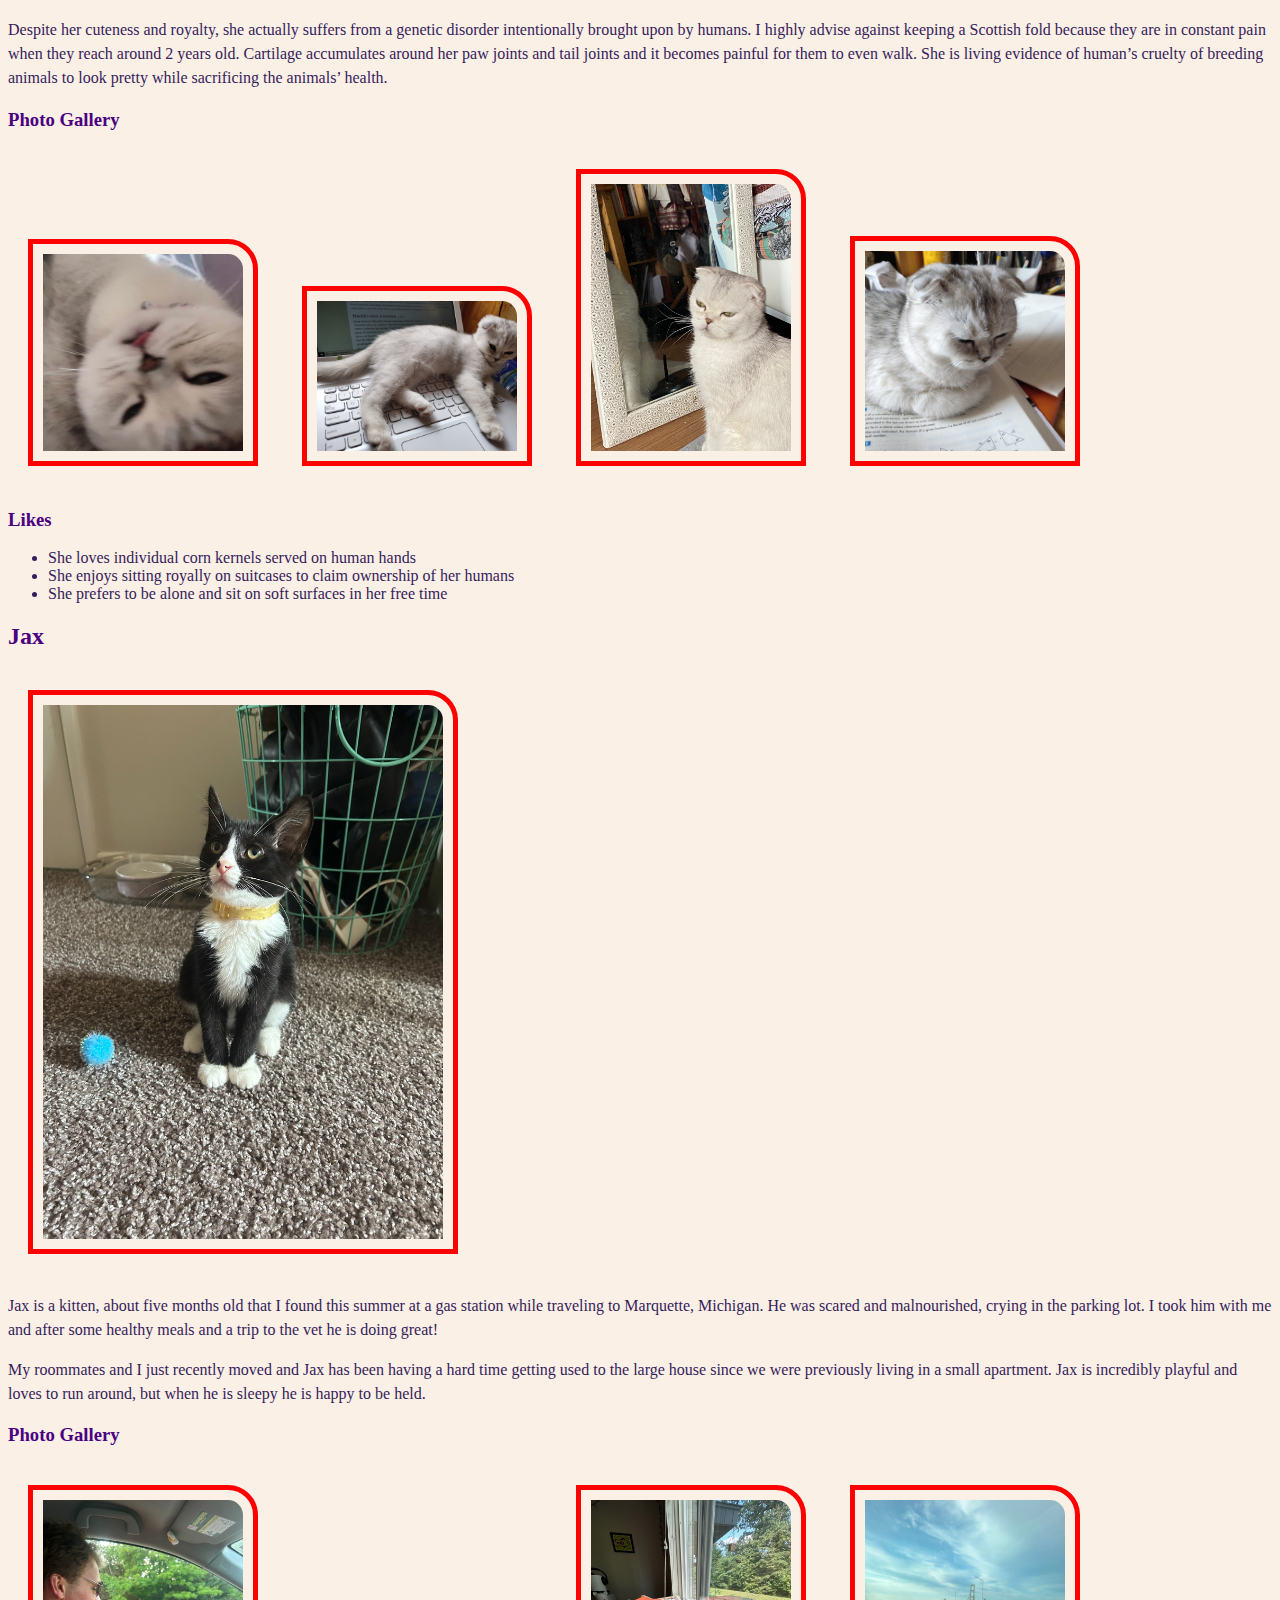
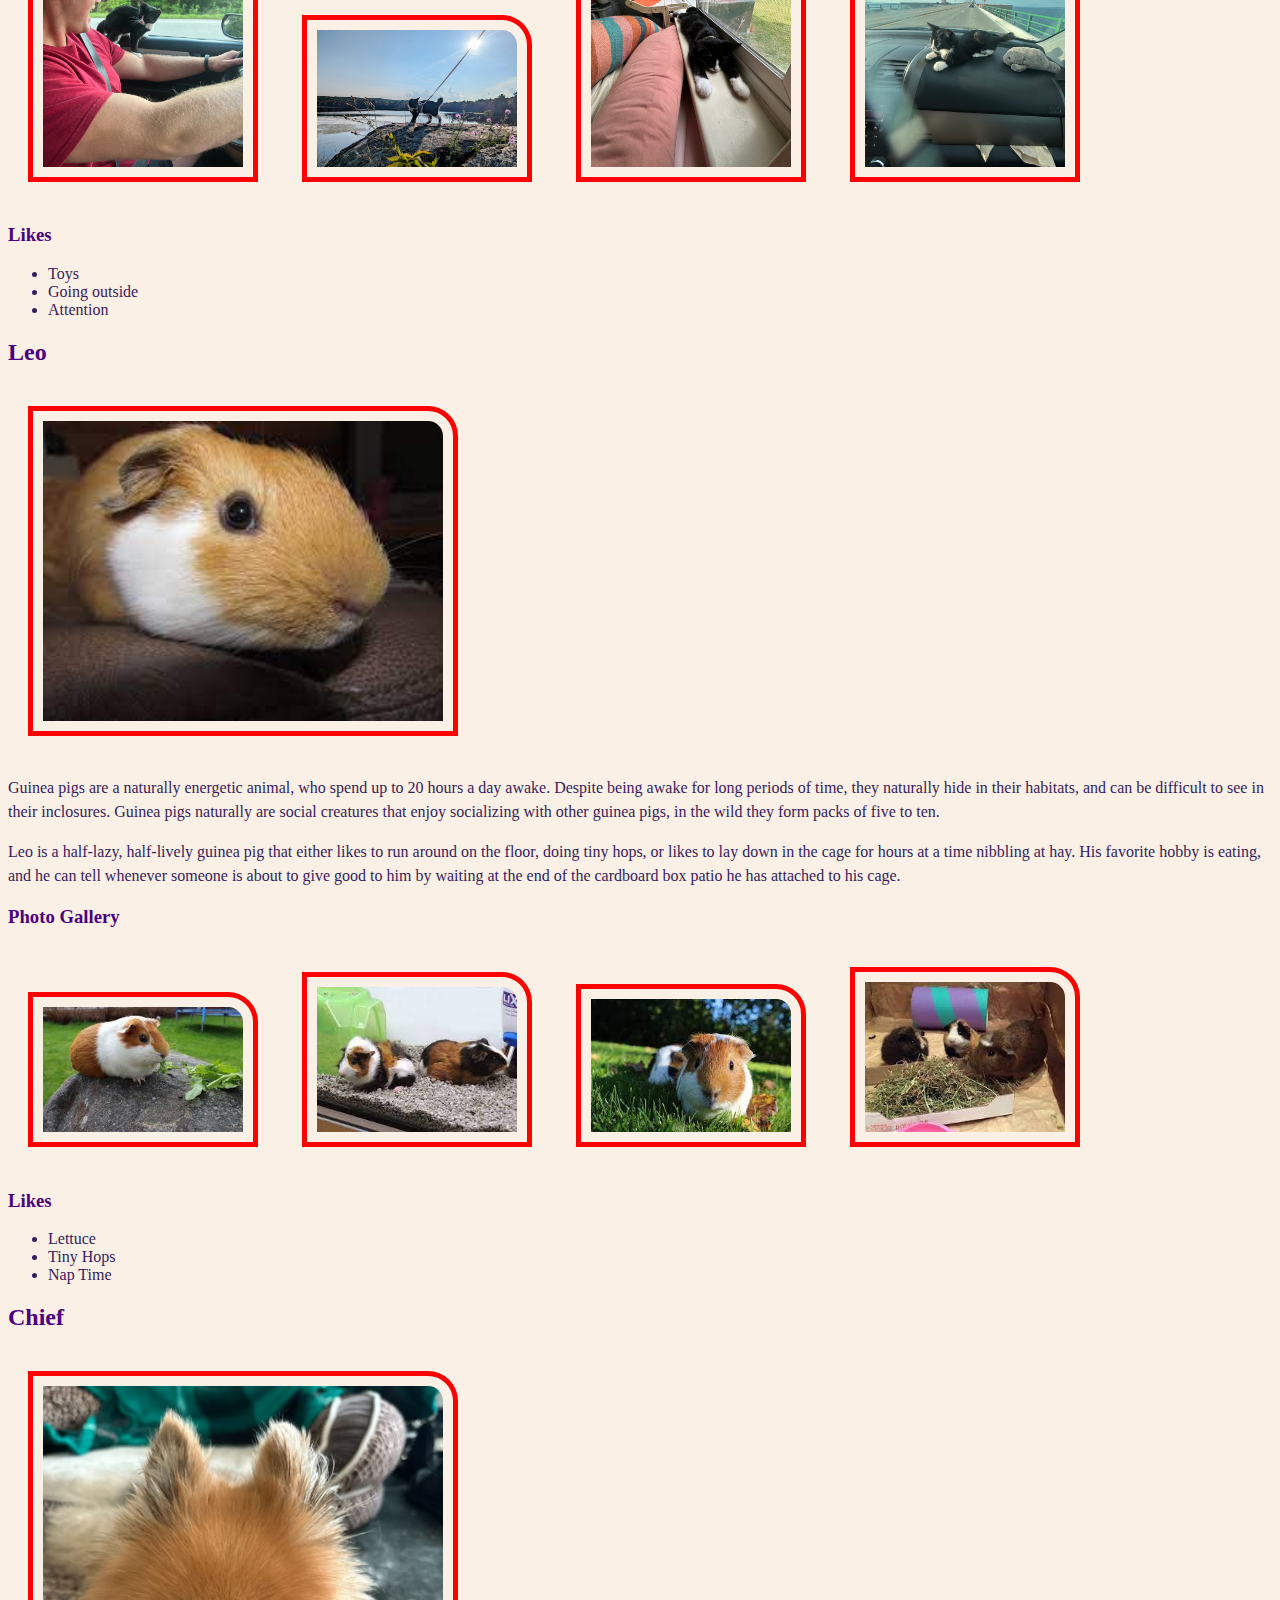
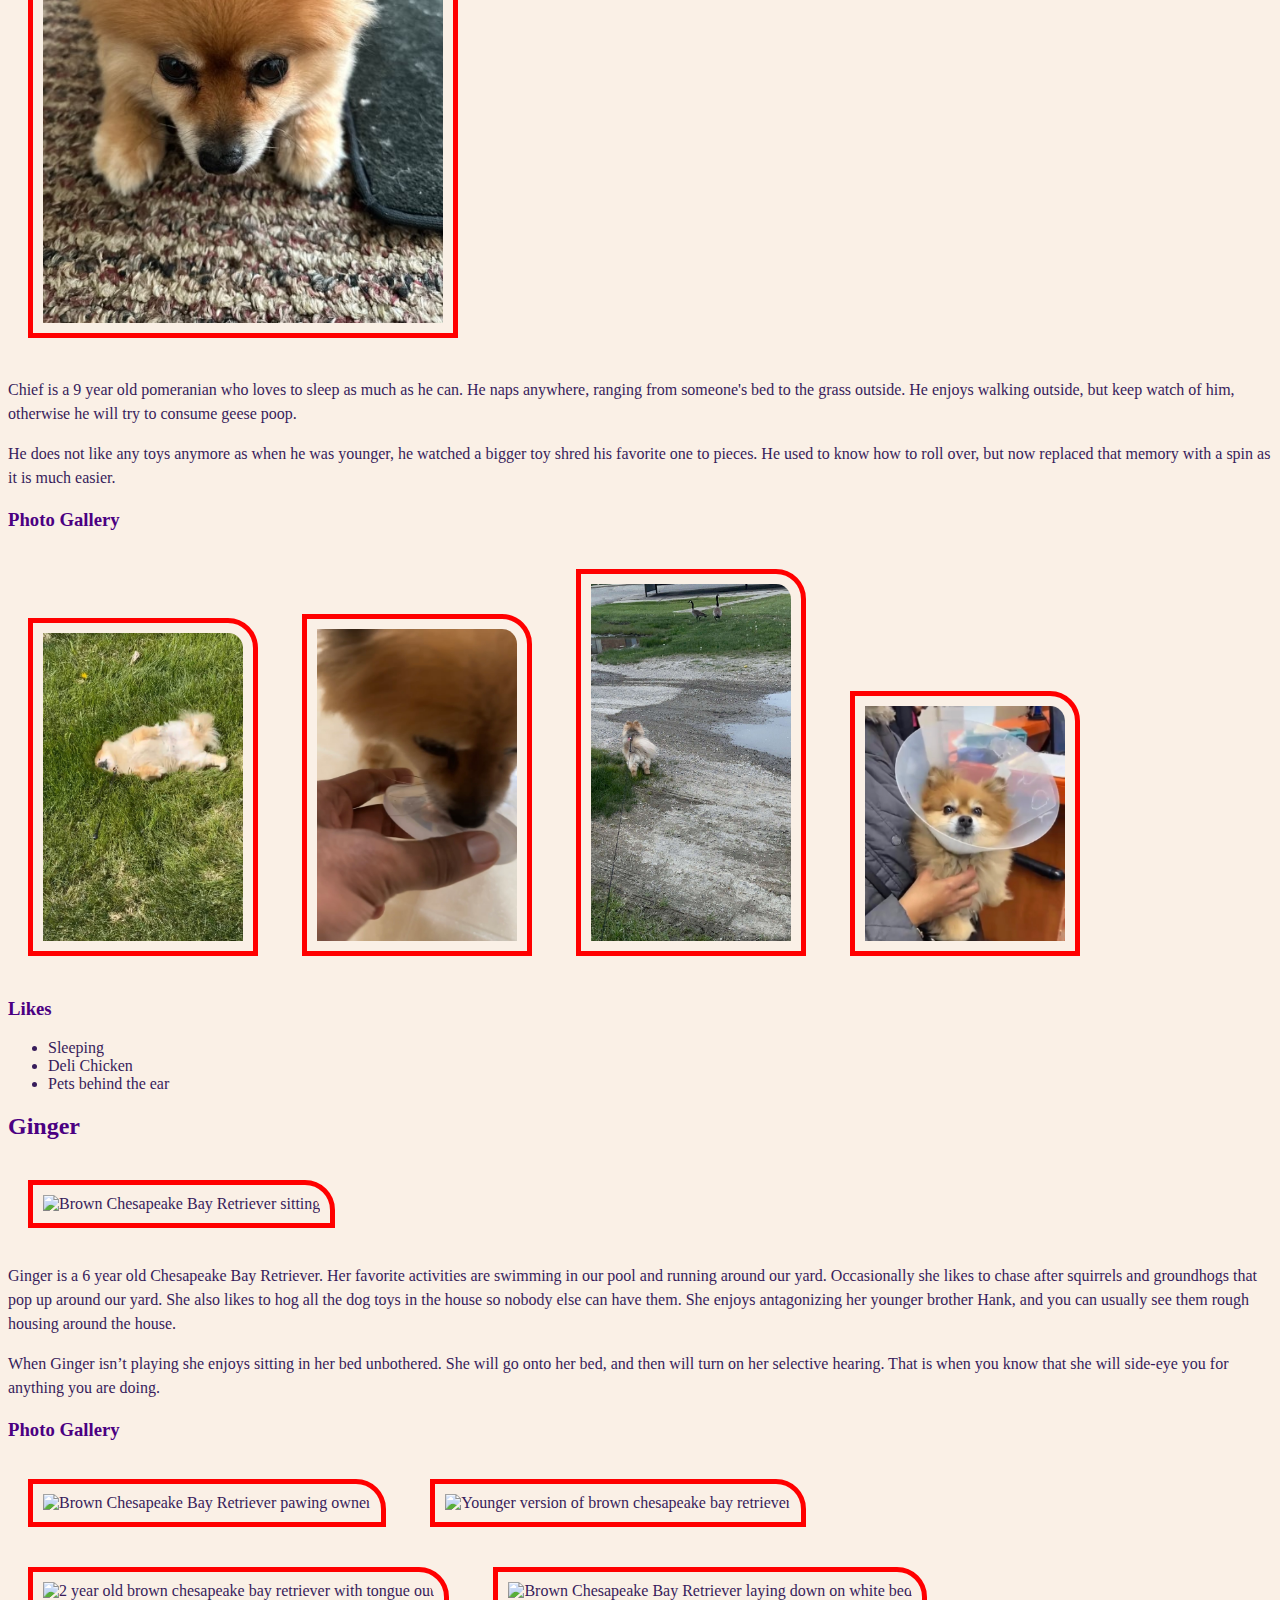
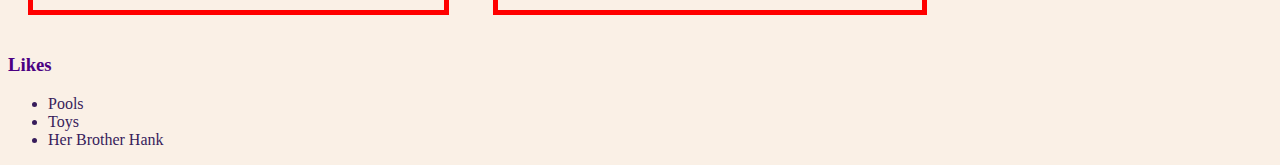
==== commit 771ef60a: "skip hide" ====
--- a/index.html
+++ b/index.html
@@ -7,7 +7,7 @@
     <title>Pets</title>
 </head>
 <body>
-    <a href="#main">Skip to Main Content</a>
+    <a href="#main" id="skip">Skip to Main Content</a>
     <nav>
         <ul>
             <li><a href="index.html">Home/Pets</a></li>
--- a/css/style.css
+++ b/css/style.css
@@ -64,4 +64,8 @@
   nav {
     border: 1px solid black;
   }
+
+  #skip {
+    display: none;
+}
 }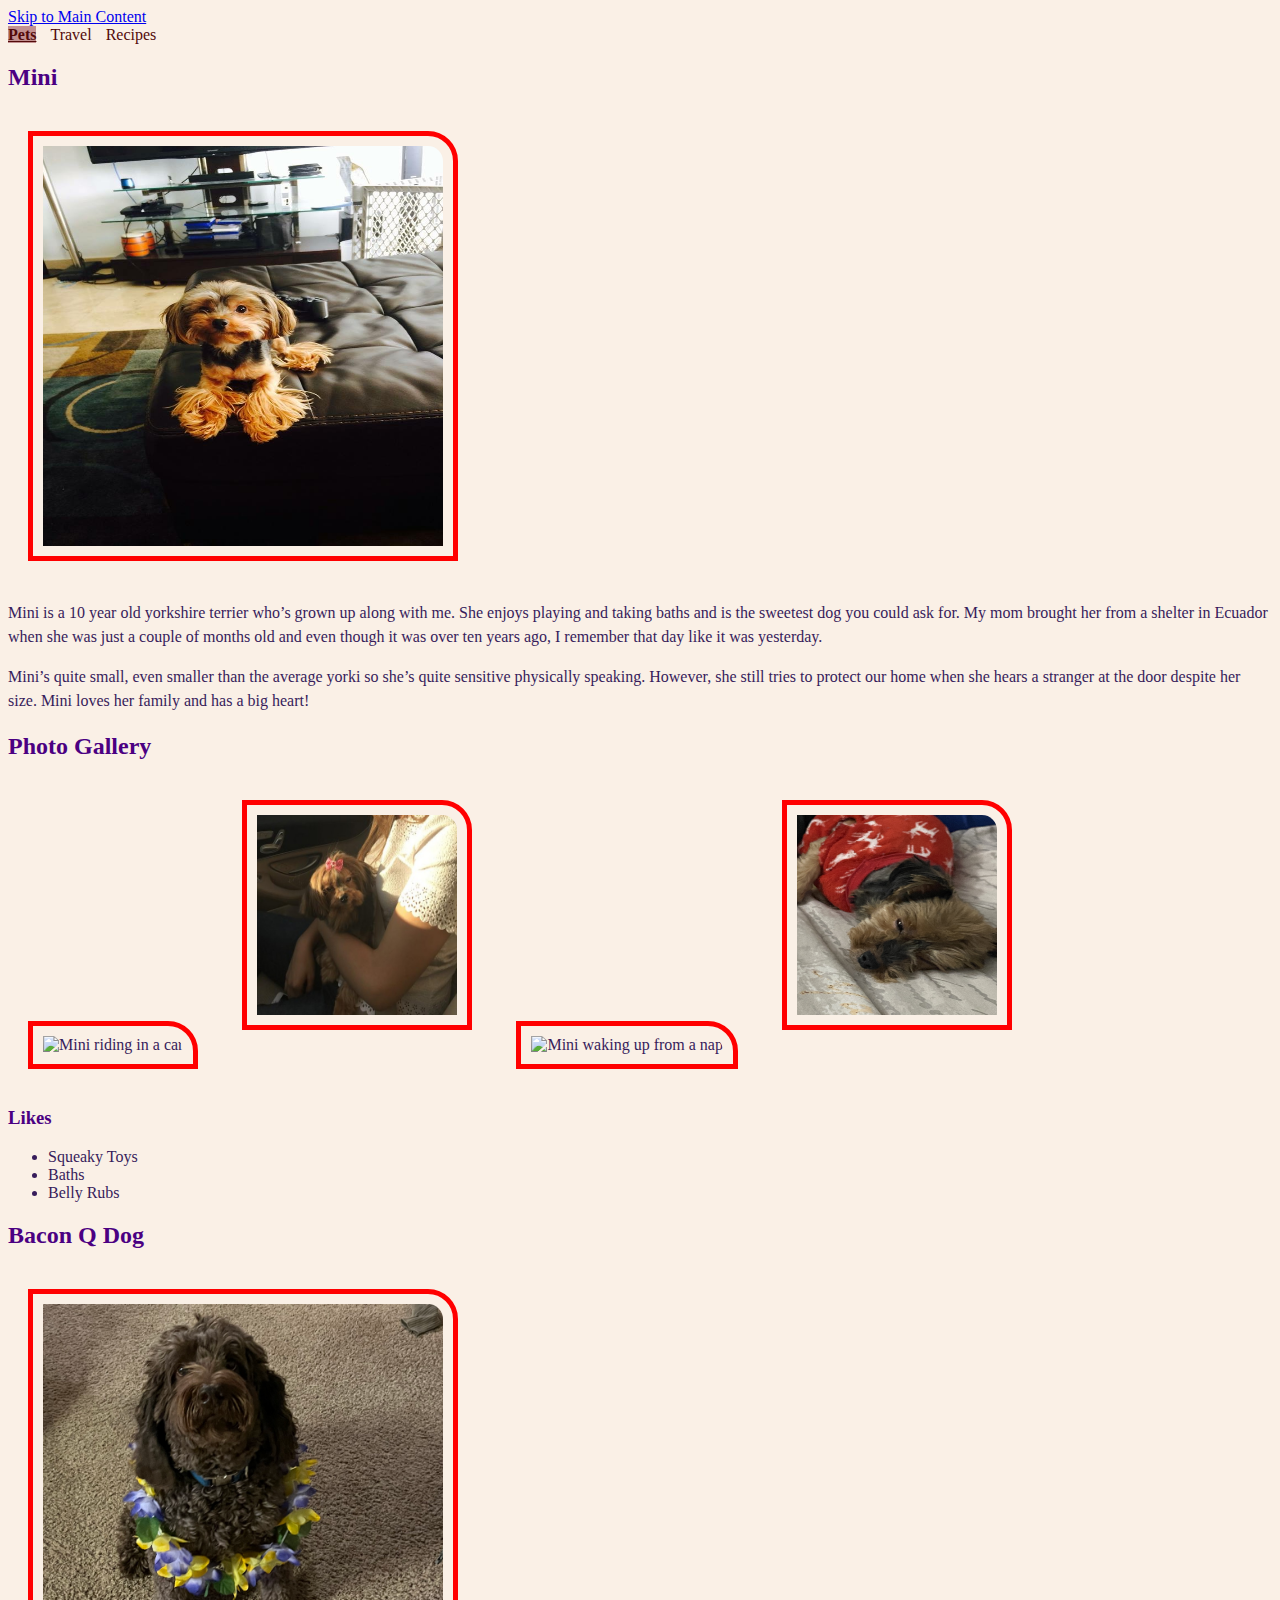
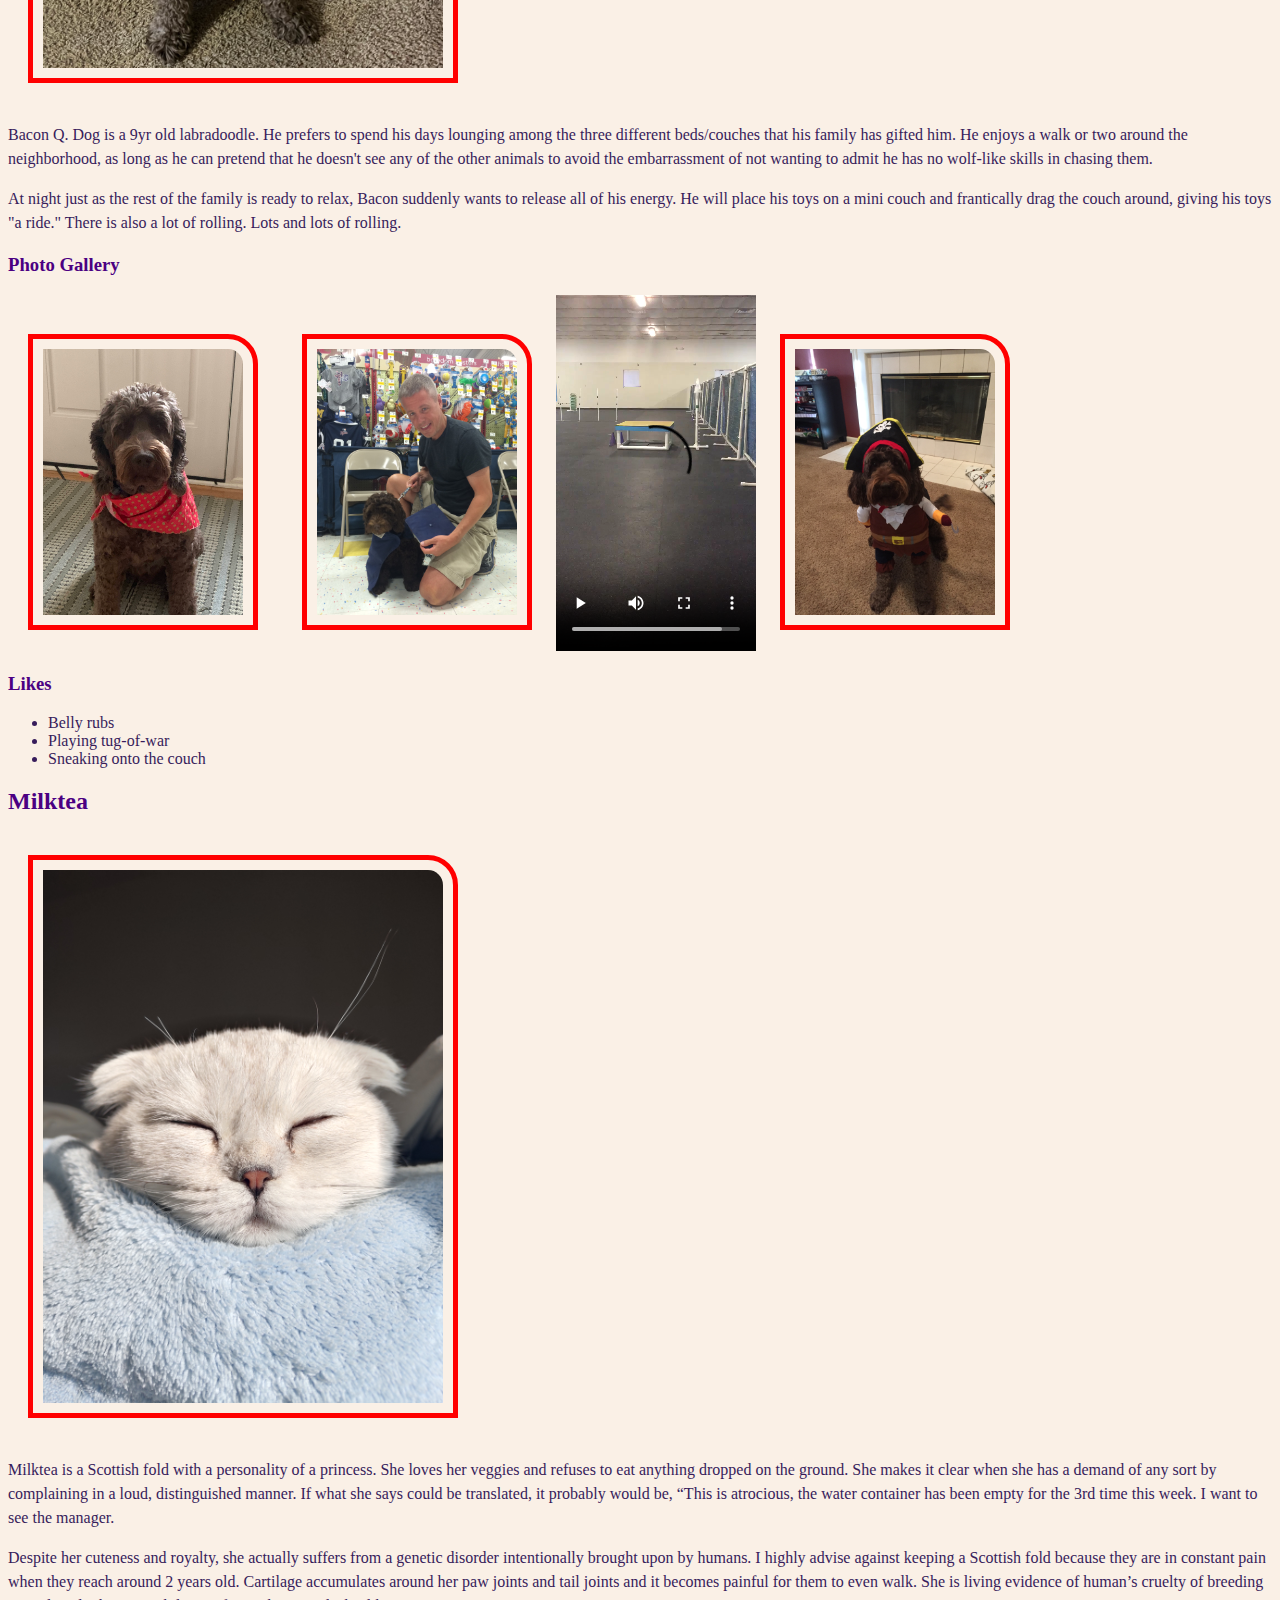
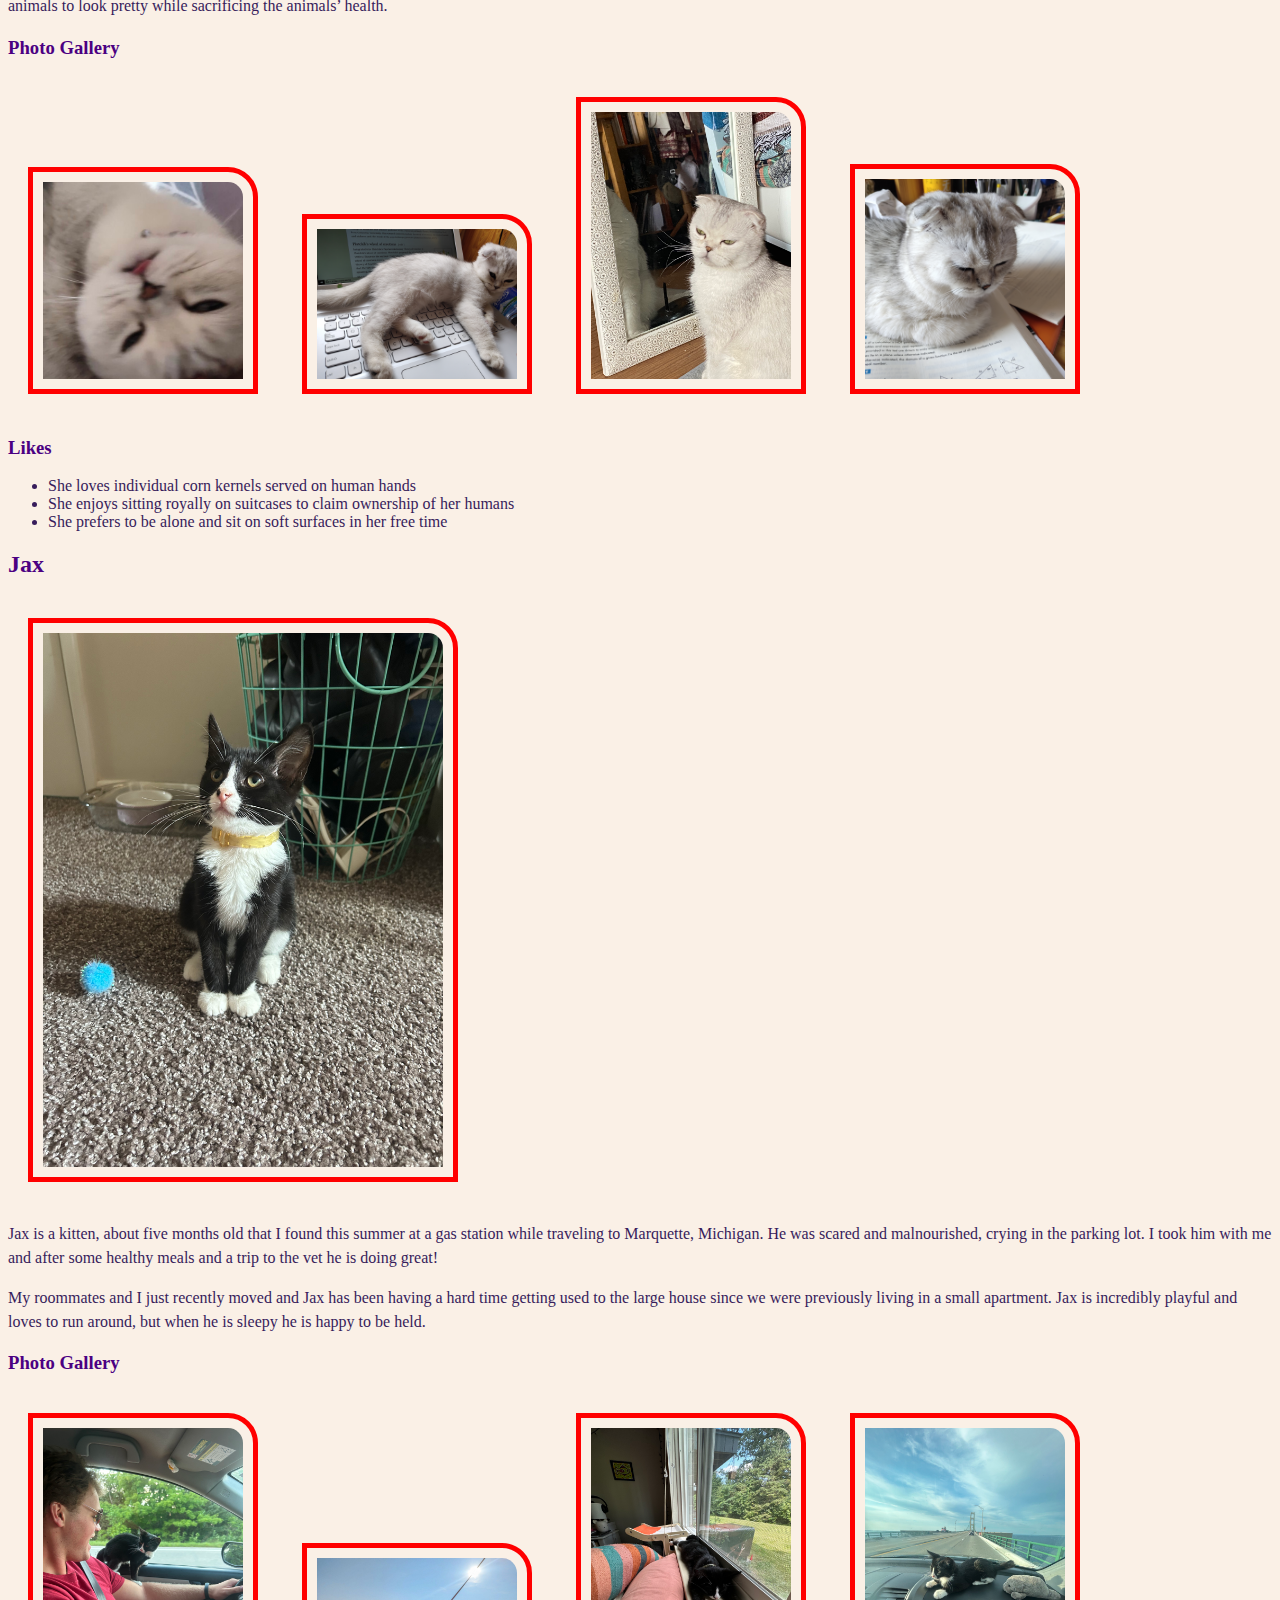
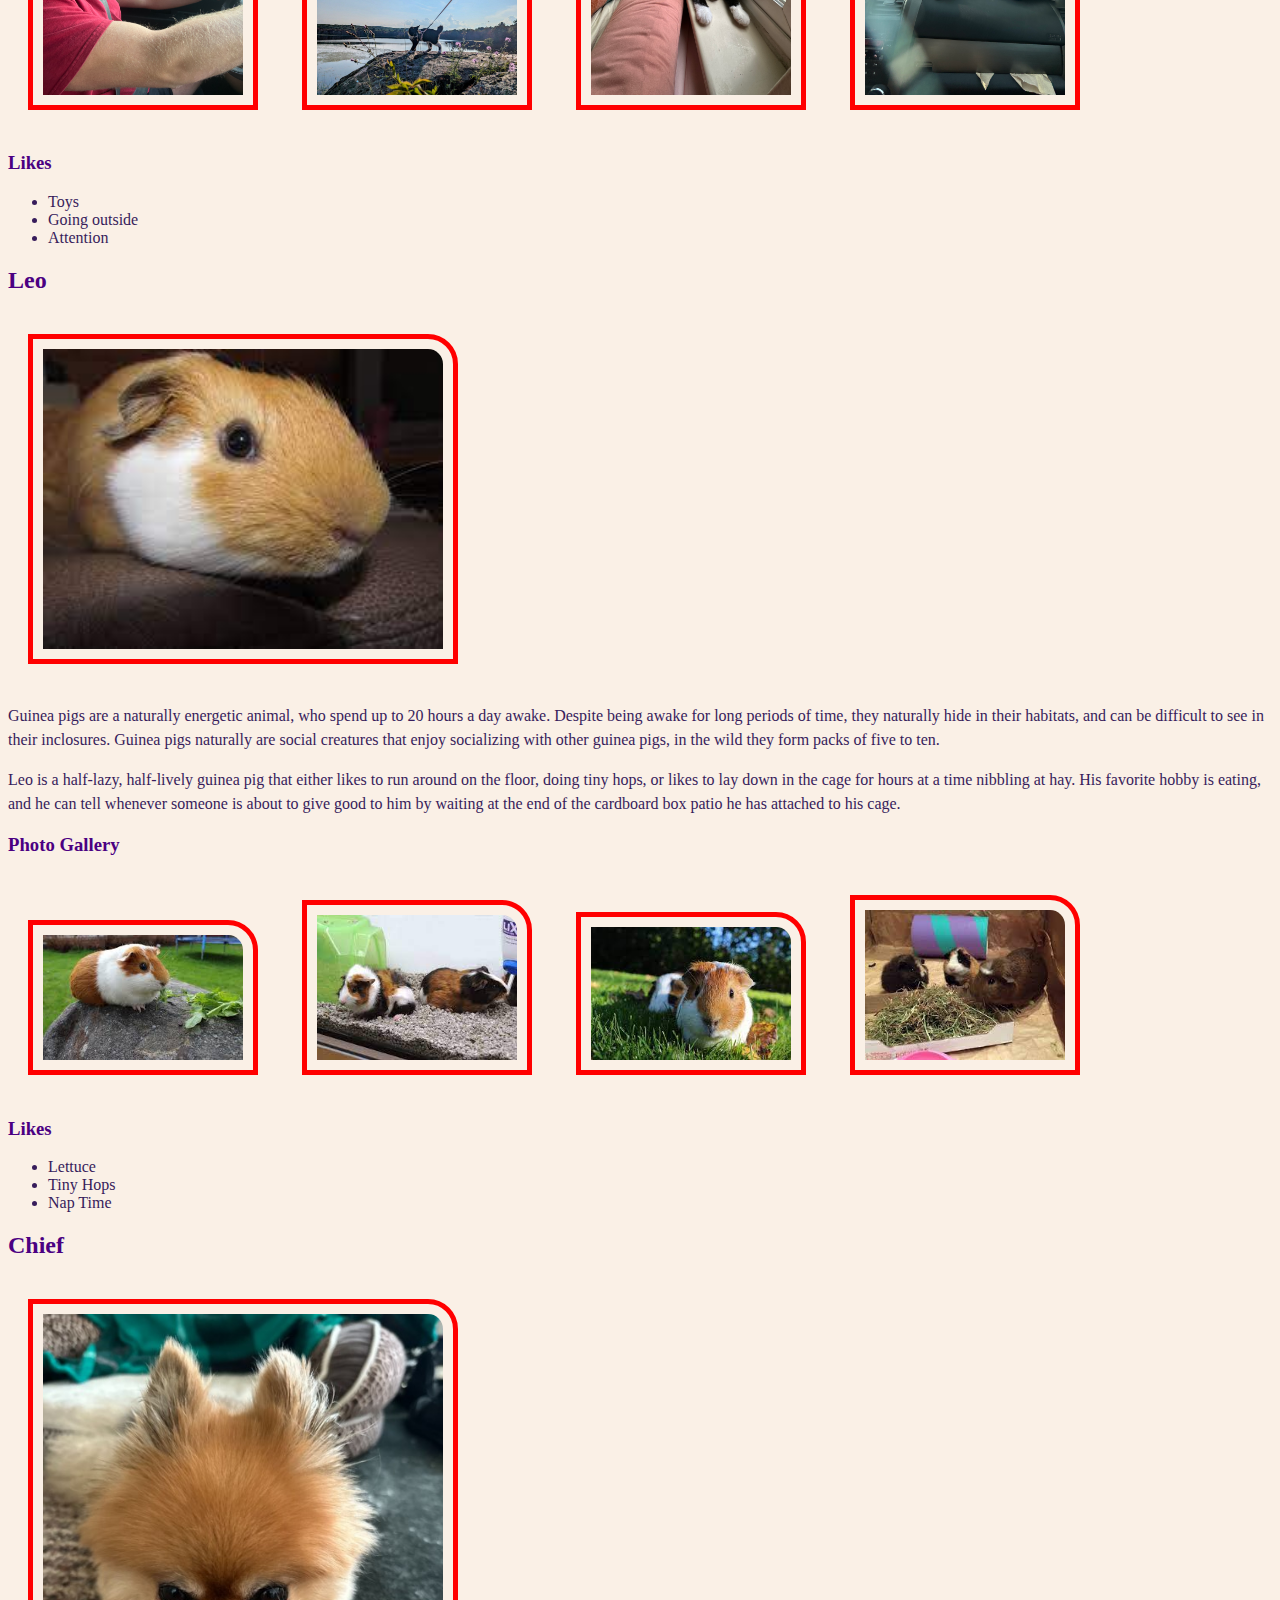
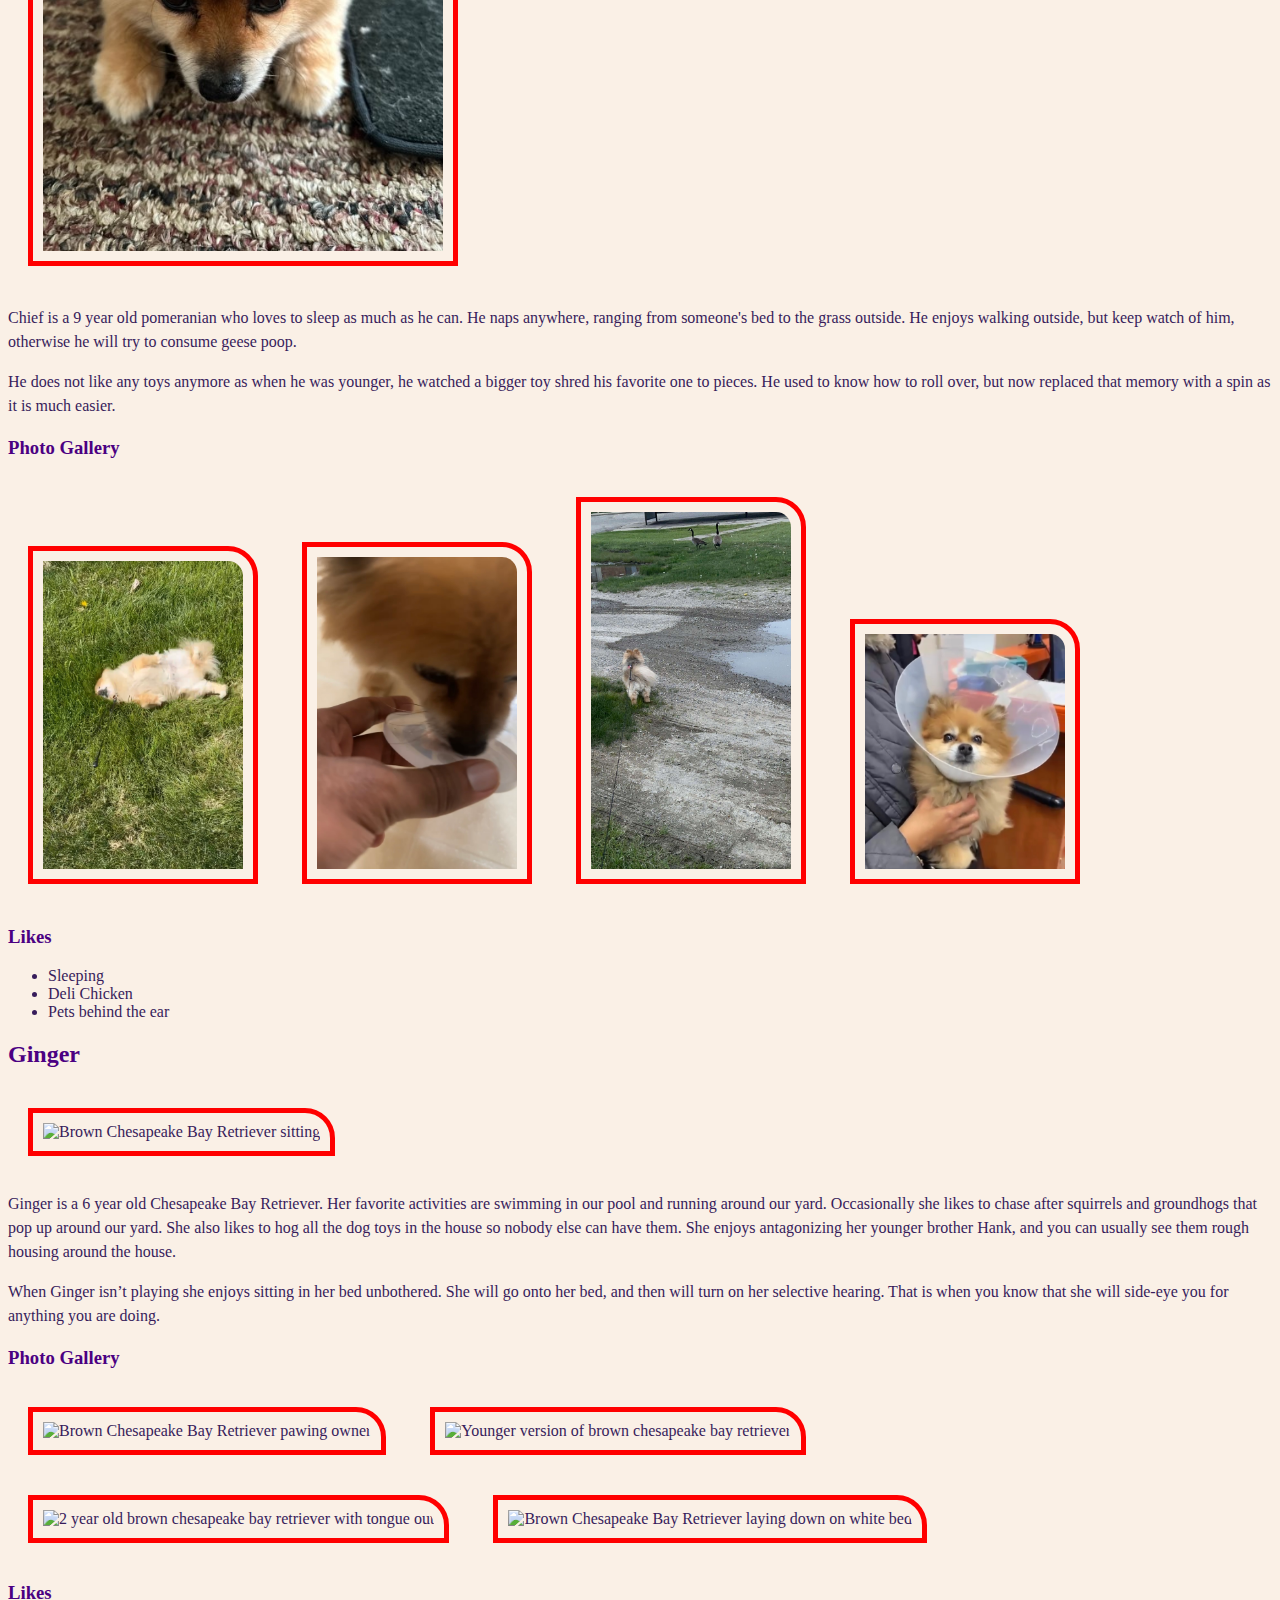
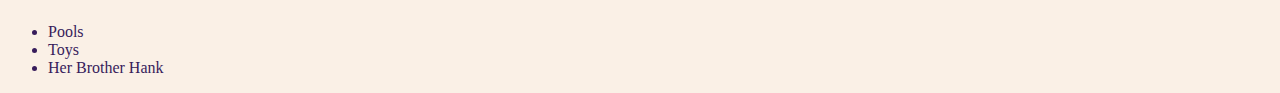
==== commit 69088b87: "css style anv" ====
--- a/index.html
+++ b/index.html
@@ -7,10 +7,11 @@
     <title>Pets</title>
 </head>
 <body>
+    
     <a href="#main" id="skip">Skip to Main Content</a>
     <nav>
         <ul>
-            <li><a href="index.html">Home/Pets</a></li>
+            <li><a href="index.html" class="active">Pets</a></li>
             <li><a href="travel.html">Travel</a></li>
             <li><a href="recipes.html">Recipes</a></li>
         </ul>
--- a/css/style.css
+++ b/css/style.css
@@ -32,8 +32,31 @@
   margin-left: 50px;
 }
 
-nav{
-  border: 2px solid black;
+nav {
+  color: #530a0a;
+}
+
+nav ul {
+  list-style: none;
+  padding: 0;
+  margin: 0;
+}
+
+nav li {
+  display: inline;
+  margin-right: 10px;
+}
+
+nav a {
+  text-decoration: none;
+  color: #530a0a;
+}
+
+/* Style for the active link */
+nav a.active {
+  background-color: #c29090;
+  font-weight: bold;
+  text-decoration: underline;
 }
 
 /* Media query for screens smaller than 768px (e.g., mobile devices) */
@@ -63,6 +86,7 @@
   
   nav {
     border: 1px solid black;
+
   }
 
   #skip {
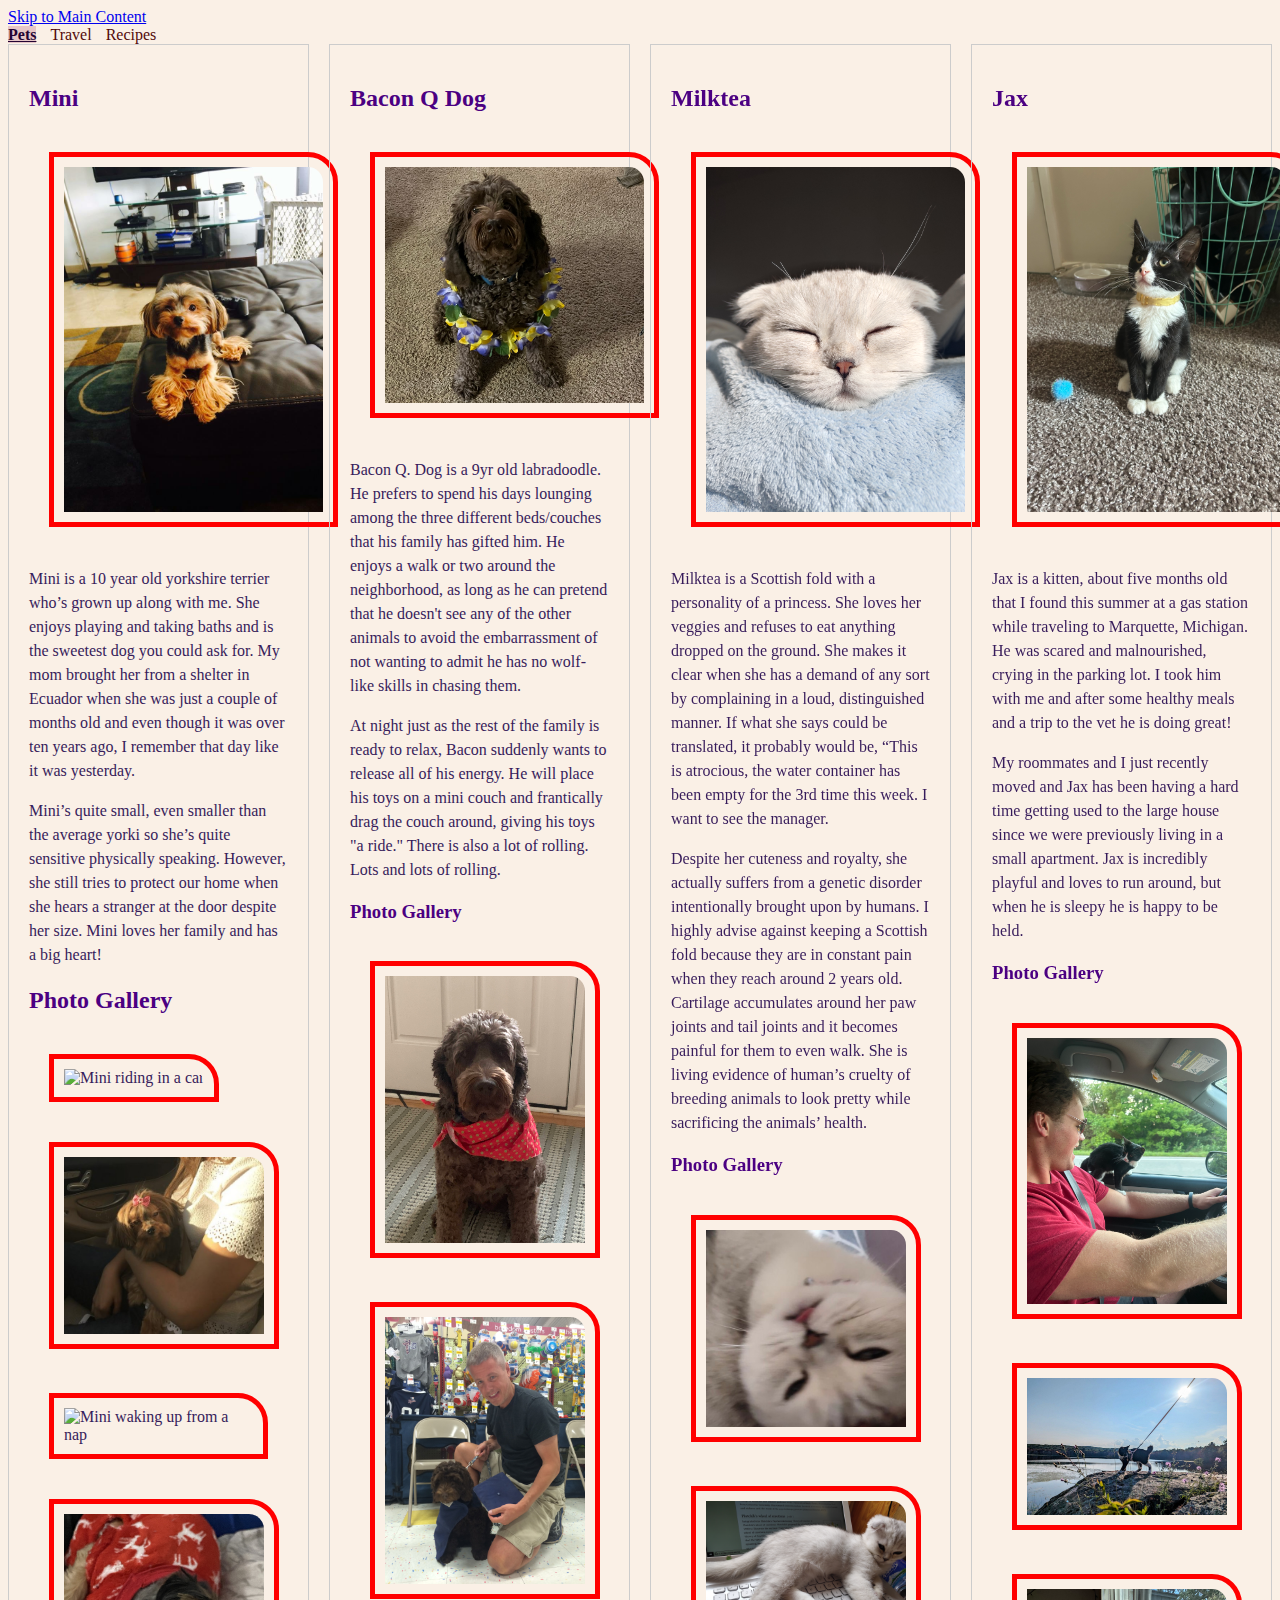
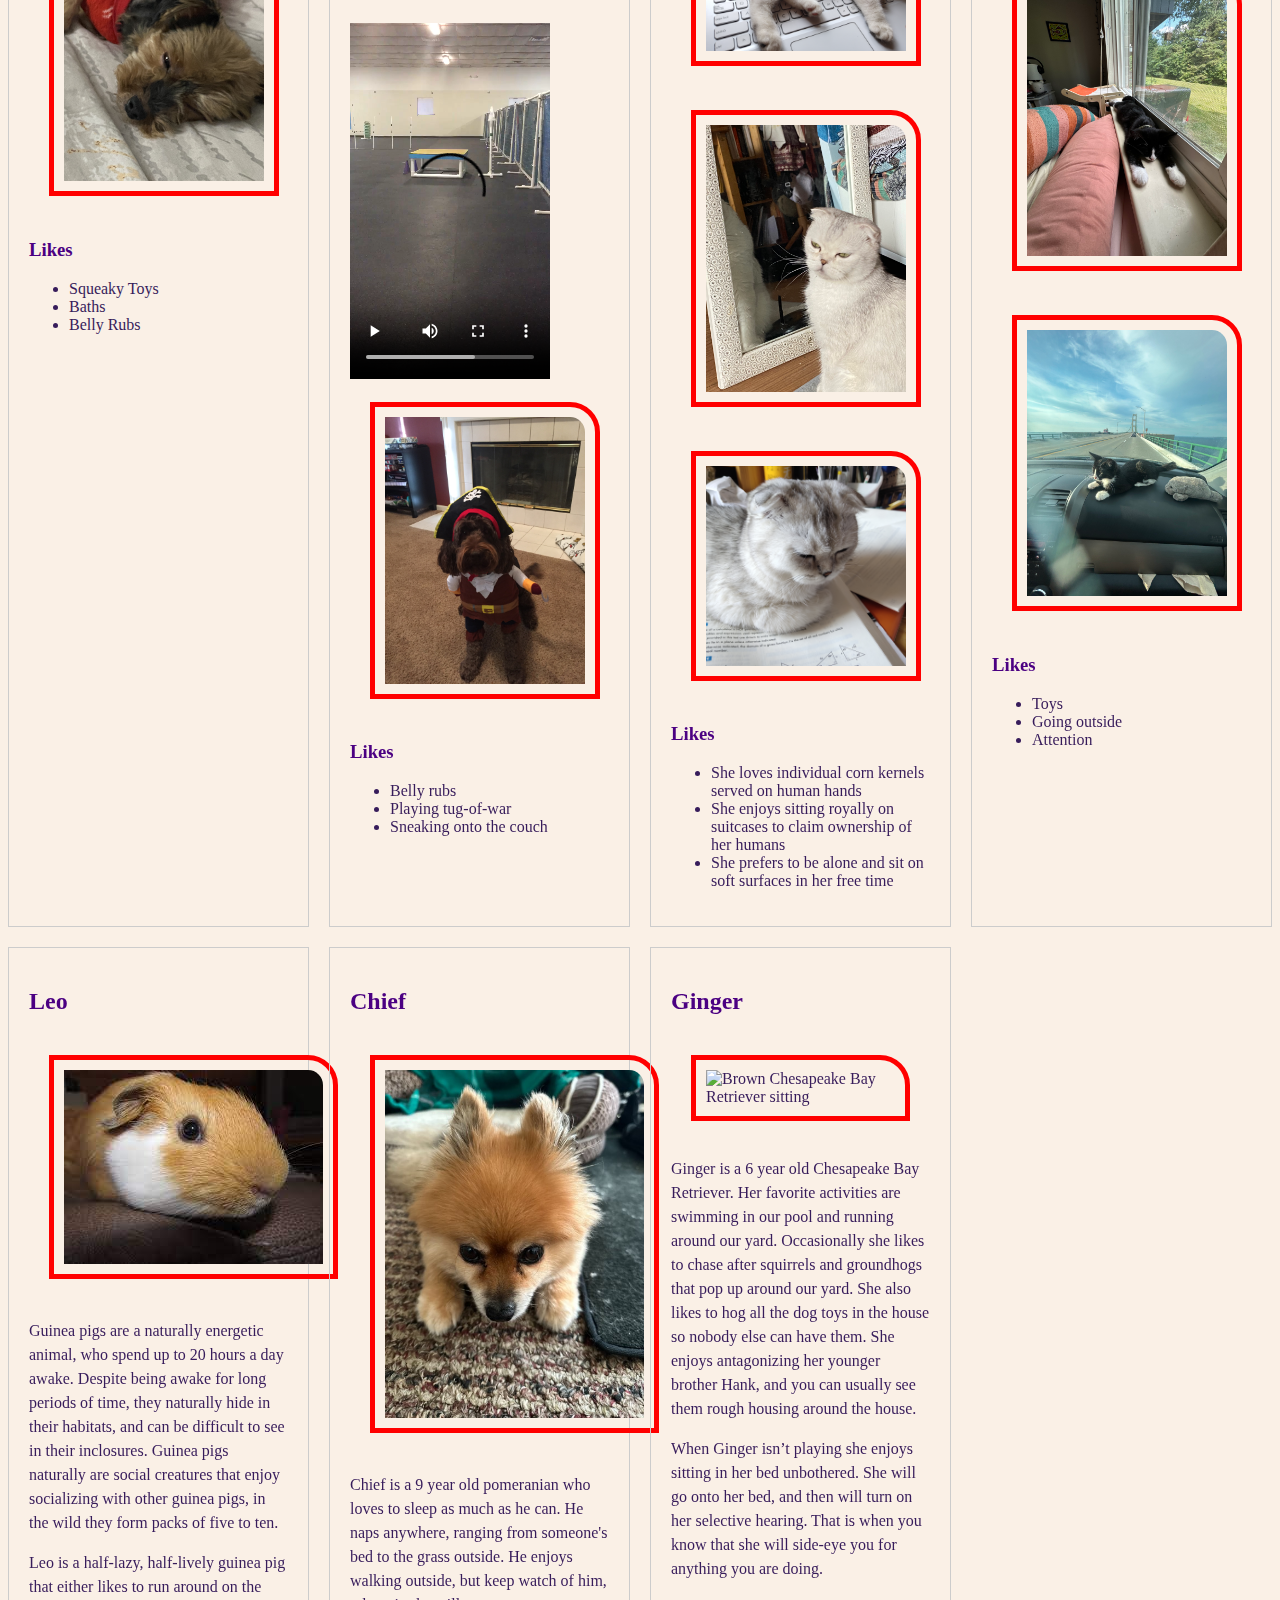
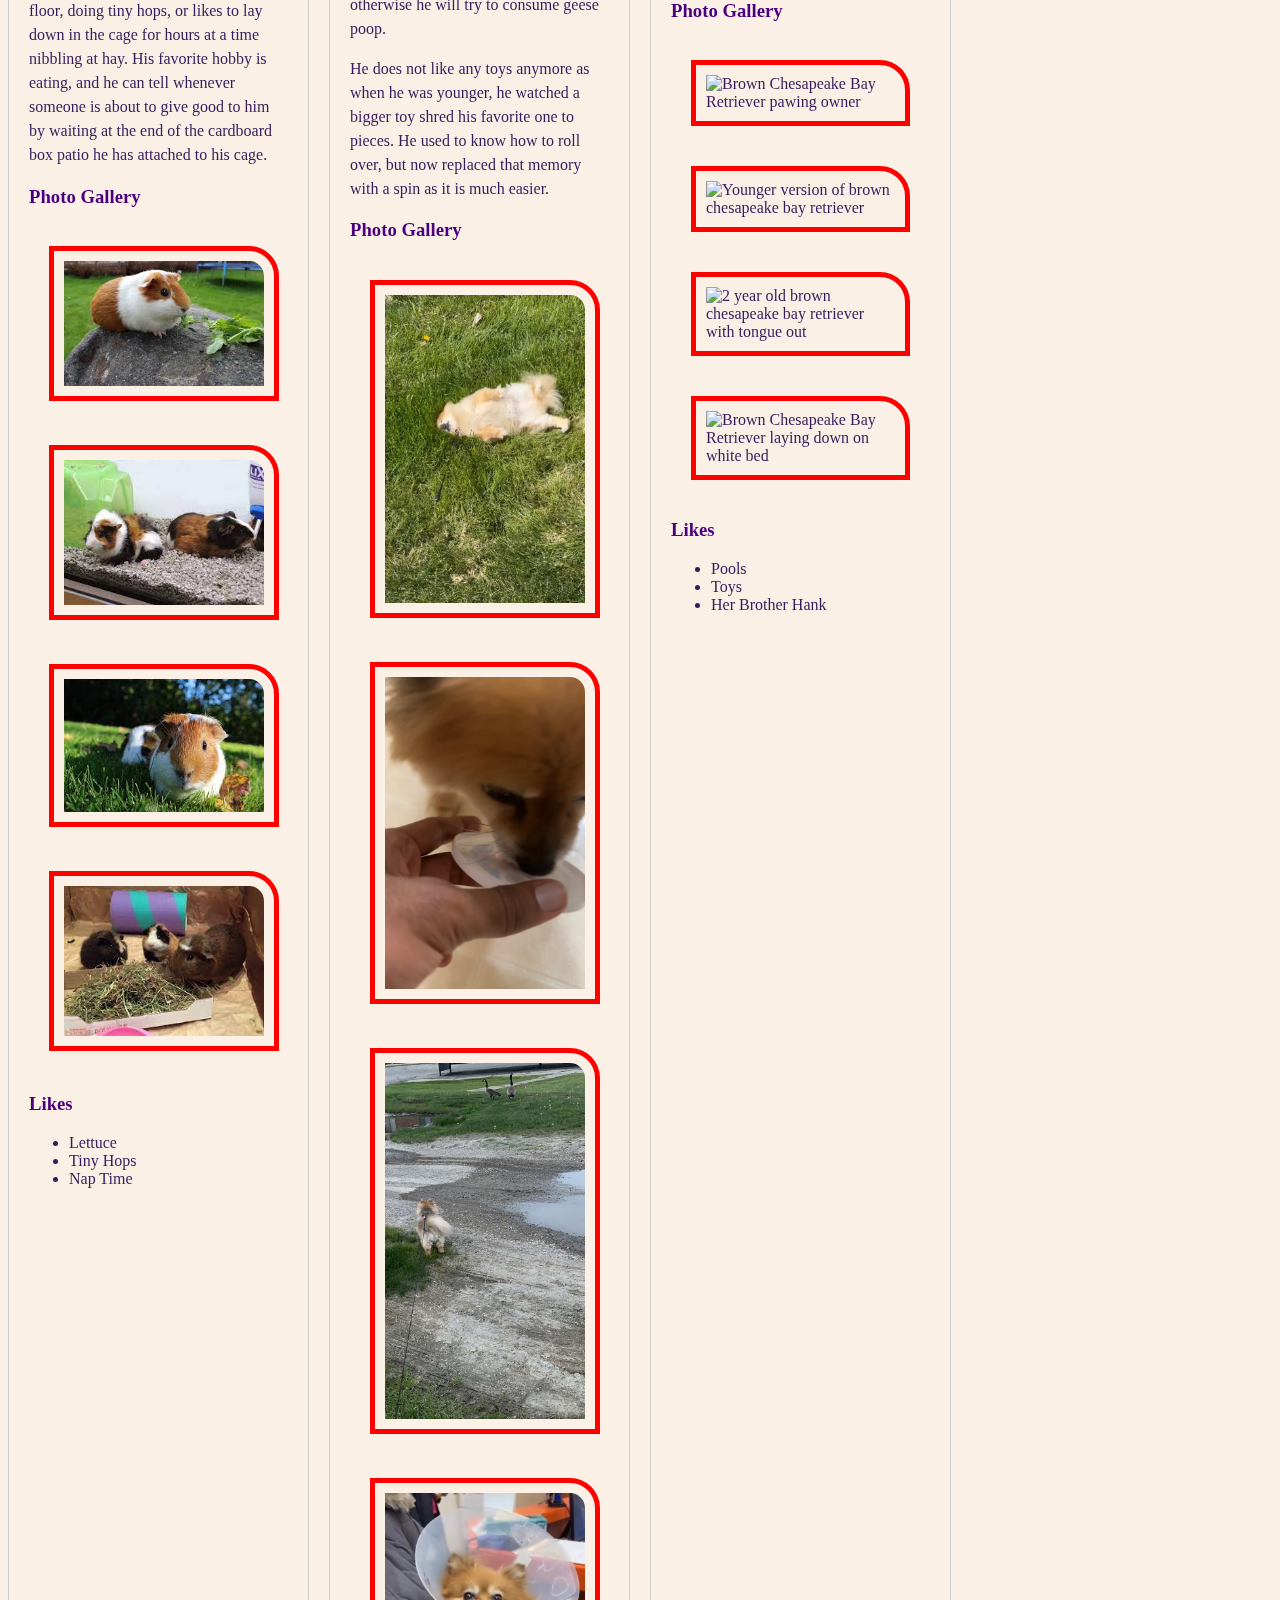
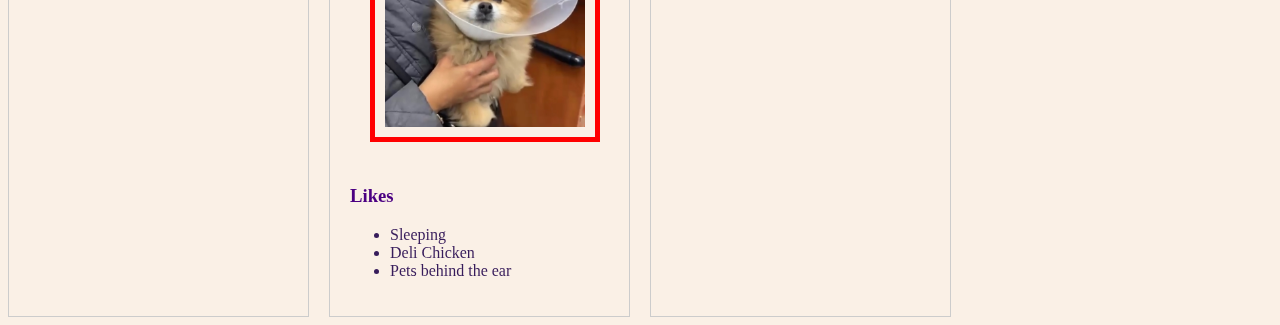
==== commit 6748e502: "grid" ====
--- a/index.html
+++ b/index.html
@@ -18,7 +18,7 @@
     </nav>
     
     <main id = "main">  
-        <div>
+        <div class="profile">
             <h2>Mini</h2>
 
             <img src = "miniPosing.JPG" alt = "Beautiful Yorkshire ready to strike" width = "400" height = "400">
@@ -41,7 +41,7 @@
             
             <!--Alessandro Lorenzo-->
         </div>
-        <div>
+        <div class="profile">
             <h2>Bacon Q Dog</h2>
             <img src="images/bacon.jpg" width = "400" alt="Brown labradoodle wearing colorful lei">
 
@@ -64,7 +64,7 @@
             </ul>
             <!-- Colleen van Lent -->
         </div>
-        <div>
+        <div class="profile">
         <h2>Milktea</h2>
             <img src="images/Main.JPG" width = "400" alt="Milktea taking nap">
 
@@ -84,7 +84,7 @@
                 <li>She prefers to be alone and sit on soft surfaces in her free time</li>
             </ul>
         </div>
-        <div>
+        <div class="profile">
             <h2>Jax</h2>
             <img src="images/Jax.jpg" width = "400" alt="A black and white kitten sitting down and wearing a yellow collar.">
 
@@ -105,7 +105,7 @@
                 <li>Attention</li>
             </ul>
         </div>
-        <div>
+        <div class="profile">
              <h2>Leo</h2>
             <img src="images/Leo_primary_photo.jpg" width = "400" alt="Guinea pig doing his best to smile for the camera">
 
@@ -127,7 +127,7 @@
                 <li>Nap Time</li>
             </ul>
         </div>
-        <div>
+        <div class="profile">
             <h2>Chief</h2>
             <img src="images/chief.jpg" width = "400" alt="Pomeranian looking at camera with head bowed">
 
@@ -148,7 +148,7 @@
                 <li>Pets behind the ear</li>
             </ul>
         </div>    
-        <div>
+        <div class="profile">
             <h2>Ginger</h2>
             <img src="images/Ginger.jpg " width = "400" alt="Brown Chesapeake Bay Retriever sitting ">
 
--- a/css/style.css
+++ b/css/style.css
@@ -1,6 +1,22 @@
 body {
   background-color: linen;
   color: #371c5b;
+}
+
+main {
+  display: grid;
+  grid-template-columns: repeat(auto-fill, minmax(300px, 1fr));
+  gap: 20px;
+}
+
+.profile {
+  border: 1px solid #ccc;
+  padding: 20px;
+}
+
+.profile img {
+  max-width: 100%;
+  height: auto;
 }
 
 h1 {
@@ -33,7 +49,7 @@
 }
 
 nav {
-  color: #530a0a;
+  color: #ff0000;
 }
 
 nav ul {
@@ -54,9 +70,10 @@
 
 /* Style for the active link */
 nav a.active {
-  background-color: #c29090;
+  background-color: #e6c6c6;
   font-weight: bold;
   text-decoration: underline;
+  color: #240433;
 }
 
 /* Media query for screens smaller than 768px (e.g., mobile devices) */
